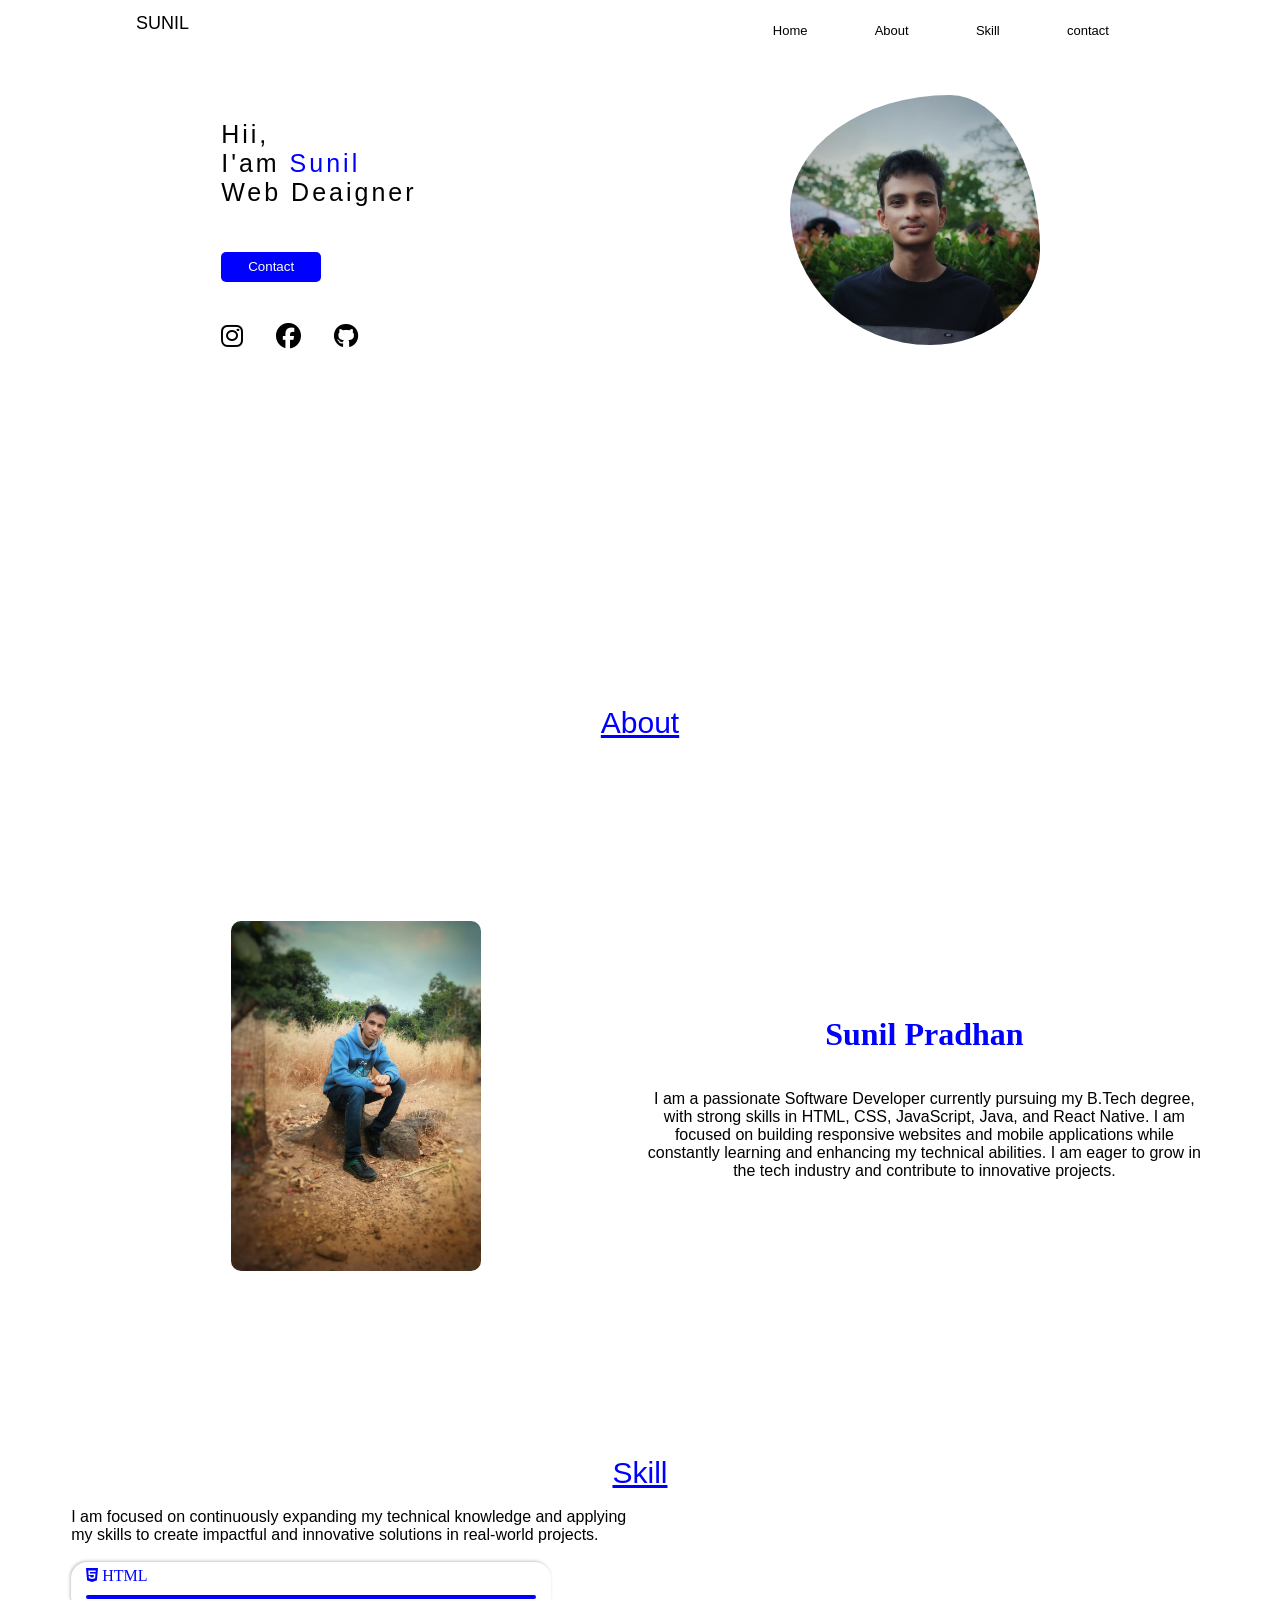
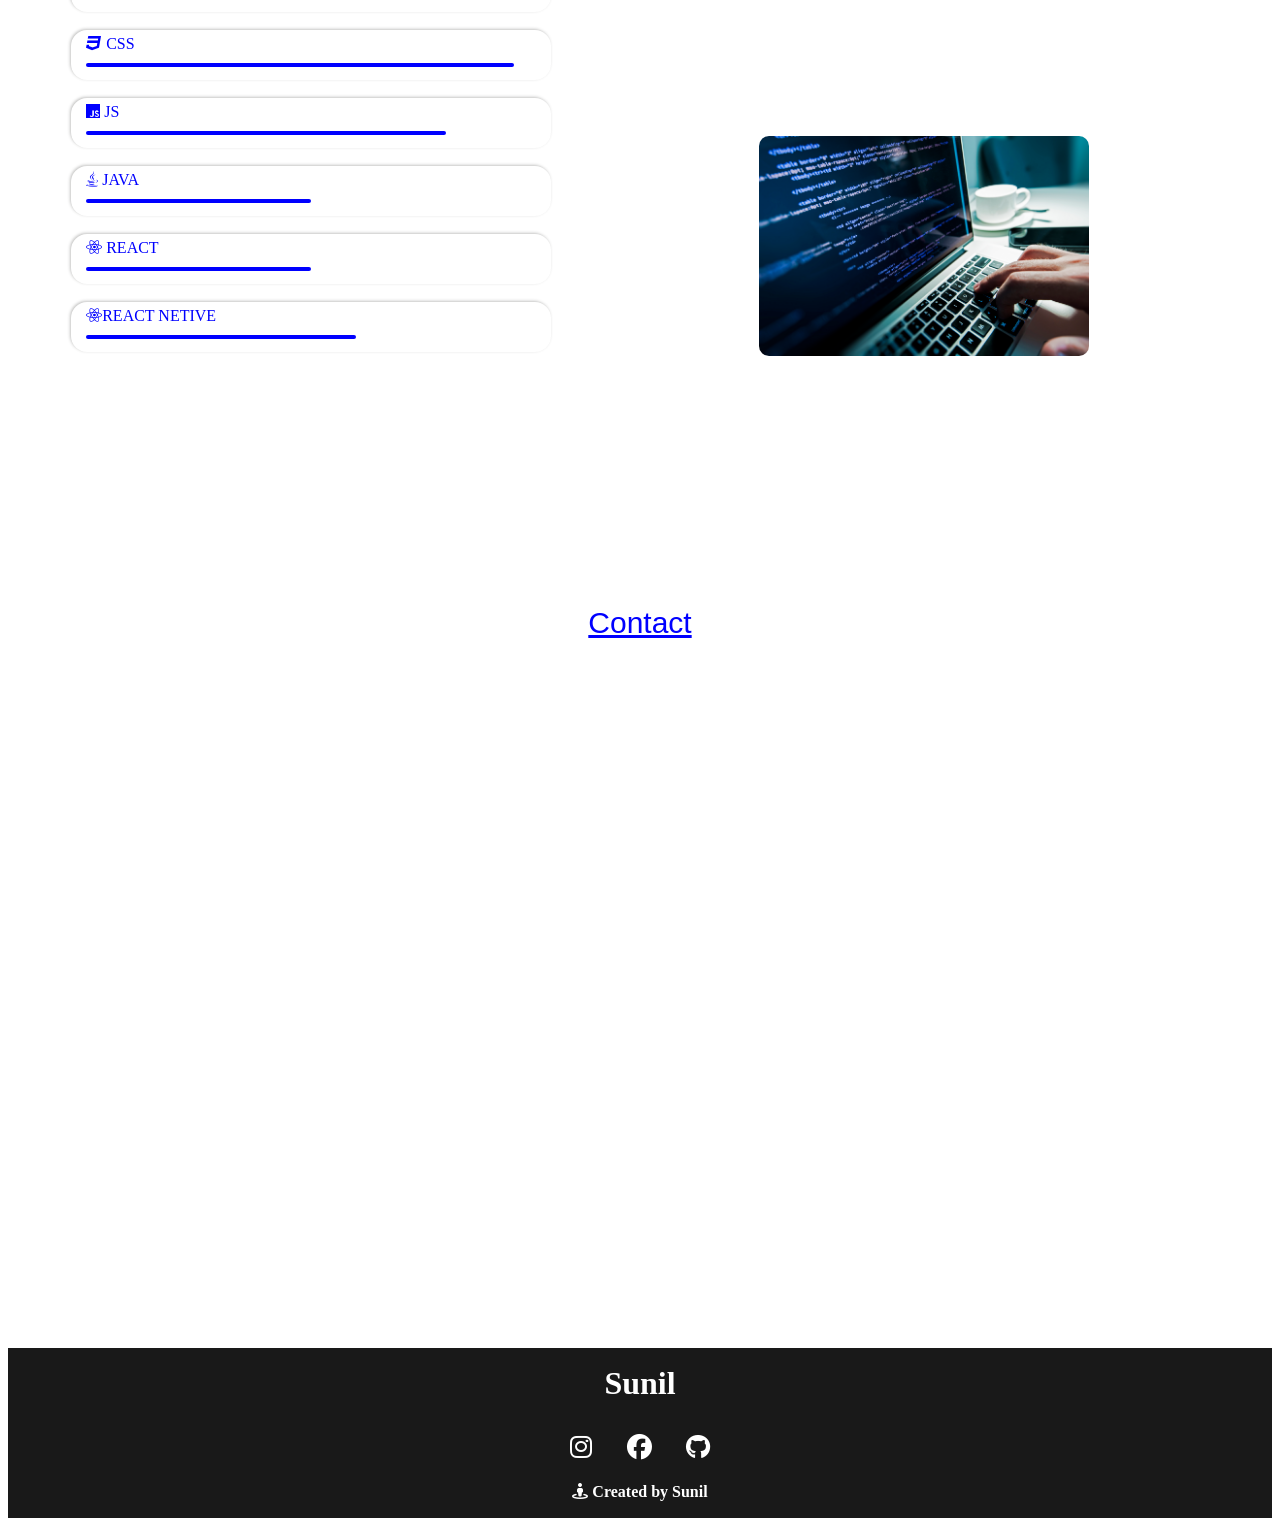
==== index.html @ a57cf6c5 "Add files via upload" ====
<!DOCTYPE html>
<html lang="en">
<head>
    <meta charset="UTF-8">
    <meta name="viewport" content="width=device-width, initial-scale=1.0">
    <title>Document</title>
    <link rel="stylesheet" href="Self.css">
    <link rel="stylesheet" href="https://cdnjs.cloudflare.com/ajax/libs/font-awesome/6.7.2/css/all.min.css" integrity="sha512-Evv84Mr4kqVGRNSgIGL/F/aIDqQb7xQ2vcrdIwxfjThSH8CSR7PBEakCr51Ck+w+/U6swU2Im1vVX0SVk9ABhg==" crossorigin="anonymous" referrerpolicy="no-referrer" />

</head>
<body>

    <header>

        <div class="name">SUNIL</div>

        <div class="item">
                <div class="page"><a href="#home">Home</a></div>
                <div class="page"><a href="#about">About </a></div>
                <div class="page"><a href="#skill">Skill </a></div>
           <div class="page"> <a href="#contact">contact </a></div>
        </div>

    </header>
    <div id="home" class="container">
        <div class="about"><p>Hii,<br>
            I'am <span style="color: blue;">Sunil</span><br>
            Web Deaigner</p>
            <a href="#contact"><button class=" btn">Contact</button></a>
            <div class="link">
               <a href="https://www.instagram.com/attitude._boy_sunil/"><i class="fa-brands fa-instagram"></i></a>
                <a href="https://www.facebook.com/share/1BesrRorLD/"><i class="fa-brands fa-facebook"></i></a>
                <a href="https://github.com/Sunil-Pradhan04"><i class="fa-brands fa-github"></i></a>


            </div>
        </div>
        <div class="about">
            <div class="photo">
            </div>
        </div>
    </div>
    <div id="about" class="head" >About</div>
    <div  class="container" style="justify-content: space-evenly;">
        <div class="about_photo">
            <div class="photo1"></div>
        </div>
        <div class="about_detels">
            <p>
                <h1 style="color: blue;">Sunil Pradhan</h1>
               <p style="font-family: 'Gill Sans', 'Gill Sans MT', Calibri, 'Trebuchet MS', sans-serif;">I am a passionate Software Developer currently pursuing my B.Tech degree, with strong skills in HTML, CSS, JavaScript, Java, and React Native. I am focused on building responsive websites and mobile applications while constantly learning and enhancing my technical abilities. I am eager to grow in the tech industry and contribute to innovative projects.
                </p>
            </p>
        </div>
    </div>
    <div class="head">Skill</div>
    <div id="skill" class="container">
        <div class="skill_detels">
            <div style="font-family: 'Franklin Gothic Medium', 'Arial Narrow', Arial, sans-serif;">I am focused on continuously expanding my technical knowledge and applying my skills to create impactful and innovative solutions in real-world projects.
            </div>
            <div class="item1">
                <div class="name1"><i class="fa-brands fa-html5"></i>  HTML</div>
                <div class="lebel"></div>
            </div>
            <div class="item1">
                <div class="name1"><i class="fa-brands fa-css3"></i> CSS</div>
                <div class="lebel" style="width: 95%;"></div>

            </div>
            <div class="item1">
                <div class="name1"><i class="fa-brands fa-js"></i> JS</div>
                <div class="lebel" style="width: 80%;"></div>

            </div>
            <div class="item1">
                <div class="name1"><i class="fa-brands fa-java"></i> JAVA</div>
                <div class="lebel" style="width: 50%;"></div>

            </div>
            <div class="item1">
                <div class="name1"><i class="fa-brands fa-react"></i> REACT</div>
                <div class="lebel" style="width: 50%;"></div>

            </div>
            <div class="item1">
                <div class="name1"><i class="fa-brands fa-react"></i>REACT NETIVE</div>
                <div class="lebel" style="width: 60%;"></div>

            </div>

        </div>
        <div class="skill_photo">
            <div class="photo3"></div>
        </div>

    </div>
    <div class="head">Contact</div>
    <div id = "contact" class="container"></div>
    <footer>
        <h1 style="color: white;">Sunil</h1>
        <div class="link" style="color: white; font-size: 25px; margin-top: 10px;">
            <a href="https://www.instagram.com/attitude._boy_sunil/"><i style="color: white;" class="fa-brands fa-instagram"></i></a>
             <a href="https://www.facebook.com/share/1BesrRorLD/"><i style="color: white;" class="fa-brands fa-facebook"></i></a>
             <a href="https://github.com/Sunil-Pradhan04"><i style="color: white;"  class="fa-brands fa-github"></i></a>

         </div>
         <h4 style="color: white;"><i class="fa-solid fa-street-view"></i> Created by Sunil</h4>
    </footer>


    <src src="Self.js"></src>
</body>
</html>
---- Self.css ----
html{
    scroll-behavior: smooth;
}
header{
    height: 50px;
    width: 100%;
    /* background-color: red; */
    display: flex;
    flex-direction: row;
    pointer-events: auto;
    /* position: relative; */
    position:fixed;
    background-color: white;
    margin: 0px;
}
a{
    z-index: 1;
    color: black;
    text-decoration: none;
}
.name{
    height: 40px;
    width: auto;
    text-align: center;
    border-top:5px;
    margin-top: 5px;
    font-family: Impact, Haettenschweiler, 'Arial Narrow Bold', sans-serif;
    font-size: 18px;
    margin-left: 10%;
}
.item{
    display: flex;
    margin-left: auto;
    margin-right: 35%;
    margin-top: 10px;
    pointer-events: auto;

}
.page{
    height: 40px;
    width: auto;
    text-align: center;
    border-top:5px;
    margin-top: 5px;
    font-family: Impact, Haettenschweiler, 'Arial Narrow Bold', sans-serif;
    font-size: 13px;
    margin-left: 50%;
    pointer-events: auto;
    z-index: 2;
    color: black;
}
.container{
    display: flex;
    flex-direction: row;
    align-items: center;
    justify-content: center;
    height: 75vh;
    width: 90%;
    margin-left: 5%;
    /* background-color: #e1b0b0; */
    margin-bottom: 15px;
    justify-content: space-between;
}
.about{
    height: 100vh;
    width: 70vh;
    /* background-color: red; */
    /* text-align: center; */
    /* padding: 20px; */
    /* align-items: center; */
    /* justify-content: center; */
    display: flex;
    flex-direction: column;
    font-family: Impact, Haettenschweiler, 'Arial Narrow Bold', sans-serif;
    font-size: 25px;
    padding-left: 150px;
    padding-top: 35%;
    letter-spacing: 3px;
    animation: fadeIn 1s ease-in-out;
}
.btn{
    width: 100px;
    margin-top: 20px;
    height: 30px;
    border: none;
    background-color: blue;
    color: white;
    font-family: bold,Arial, Helvetica, sans-serif,bold;
    border-radius: 5px;
}
.photo{
    background-image: url(1000049722.jpg);
    height: 250px;
    width: 250px;
    border-radius: 64% 36% 44% 56% / 46% 62% 38% 54%; 

    
    background-color: blue;
    background-size: cover;

}
.head{
    height : 50px;
    width: 100%;
    /* background-color: #e1b0b0; */
    margin-bottom: 10px;
    display: flex;
    flex-direction: row;
    justify-content: center;
    text-align: center;
    align-items: center;
    text-decoration: underline;
    font-family: Impact, Haettenschweiler, 'Arial Narrow Bold', sans-serif;
    color: blue;
    font-size: 30px;

}
.link{
    height: 30px;
    width: 140px;
    margin-top: 40px;
    display: flex;
    justify-content: space-between;
}
.page:active{
color: blue;
}
.page:hover{
    color: blue;
}
.about_photo{
    height:100%;
    width: 70vh;
    /* background-color: red; */
    animation: fadeIn 1s ease-in-out;
    display: flex;
    justify-content: center;
    align-items: center;



}
.about_detels{
    height:100%;
    width: 70vh;
    /* background-color: red; */
    animation: fadeIn 1s ease-in-out;
    display: flex;
    flex-direction: column;
    justify-content: center;
    text-align: center;

}
.photo1{
    height:350px ;
    width: 250px;
    background-color: red;
    background-image: url(sunil.jpg);
    background-size: cover;
    border-radius: 10px;
}
.skill_photo{
    height:100%;
    width: 70vh;
    /* background-color: red; */
    display: flex;
    flex-direction: column;
    justify-content: center;
    align-items: center;
}
.skill_detels{
    height:100%;
    width: 70vh;
    /* background-color: red; */
    display: flex;
    /* justify-content: center;
     */
     /* align-items: center; */

     flex-direction: column;

}
.photo3{
    height:220px ;
    width:330px;
    /* background-color: blue; */
    background-image: url(computer.jpg);
    background-size: cover;
    border-radius: 10px;
}
.item1{
    height: 45px;
    width: 450px;
    /* background-color: rgba(214, 206, 206, 0.8); */
    margin-top: 18px;
    border-radius:16px;
    padding-left: 15px;
    padding-top: 5px;
    display: flex;
    flex-direction: column;
    padding-right: 15px;
    box-shadow: -1px -1px 3px rgba(66, 66, 65, 0.314);
    /* box-shadow: -1px /-1px 3px rgba(209, 204, 204, 0.1); */
}
.lebel{
    width: 100%;
    height: 4px;
    background-color: blue;
    border-radius: 15px;
    margin-top: 10px;
}
.name1{
    color: blue;
    font-family: Georgia, 'Times New Roman', Times, serif;
}
footer{
    height: 170px;
    width: 100%;
    background-color: rgba(0,0,0,0.9);
    display: flex;
    flex-direction: column;
    justify-items: center;
    justify-content: center;
    align-items: center;
}
@keyframes fadeIn {
    from {transform: translate(0);
        opacity: 0; }
    to {transform: translate(1); 
        opacity: 1; }
}
@media screen and (max-width:940px){
    .container{
        flex-direction: column;
        height: auto;
    }
    .about{
        padding-left: 0px;
    padding-top: 0px;
    position: relative;
    justify-content: center;
    align-items: center;
    height: auto;
    margin-top: 10px;
    }
    .about_detels{
        width: 100%;
    }
    .skill_detels{
        width: 100%;
    }
    .item1{
        width: 100%;
    }.item{
        display: NONE;
    }
}
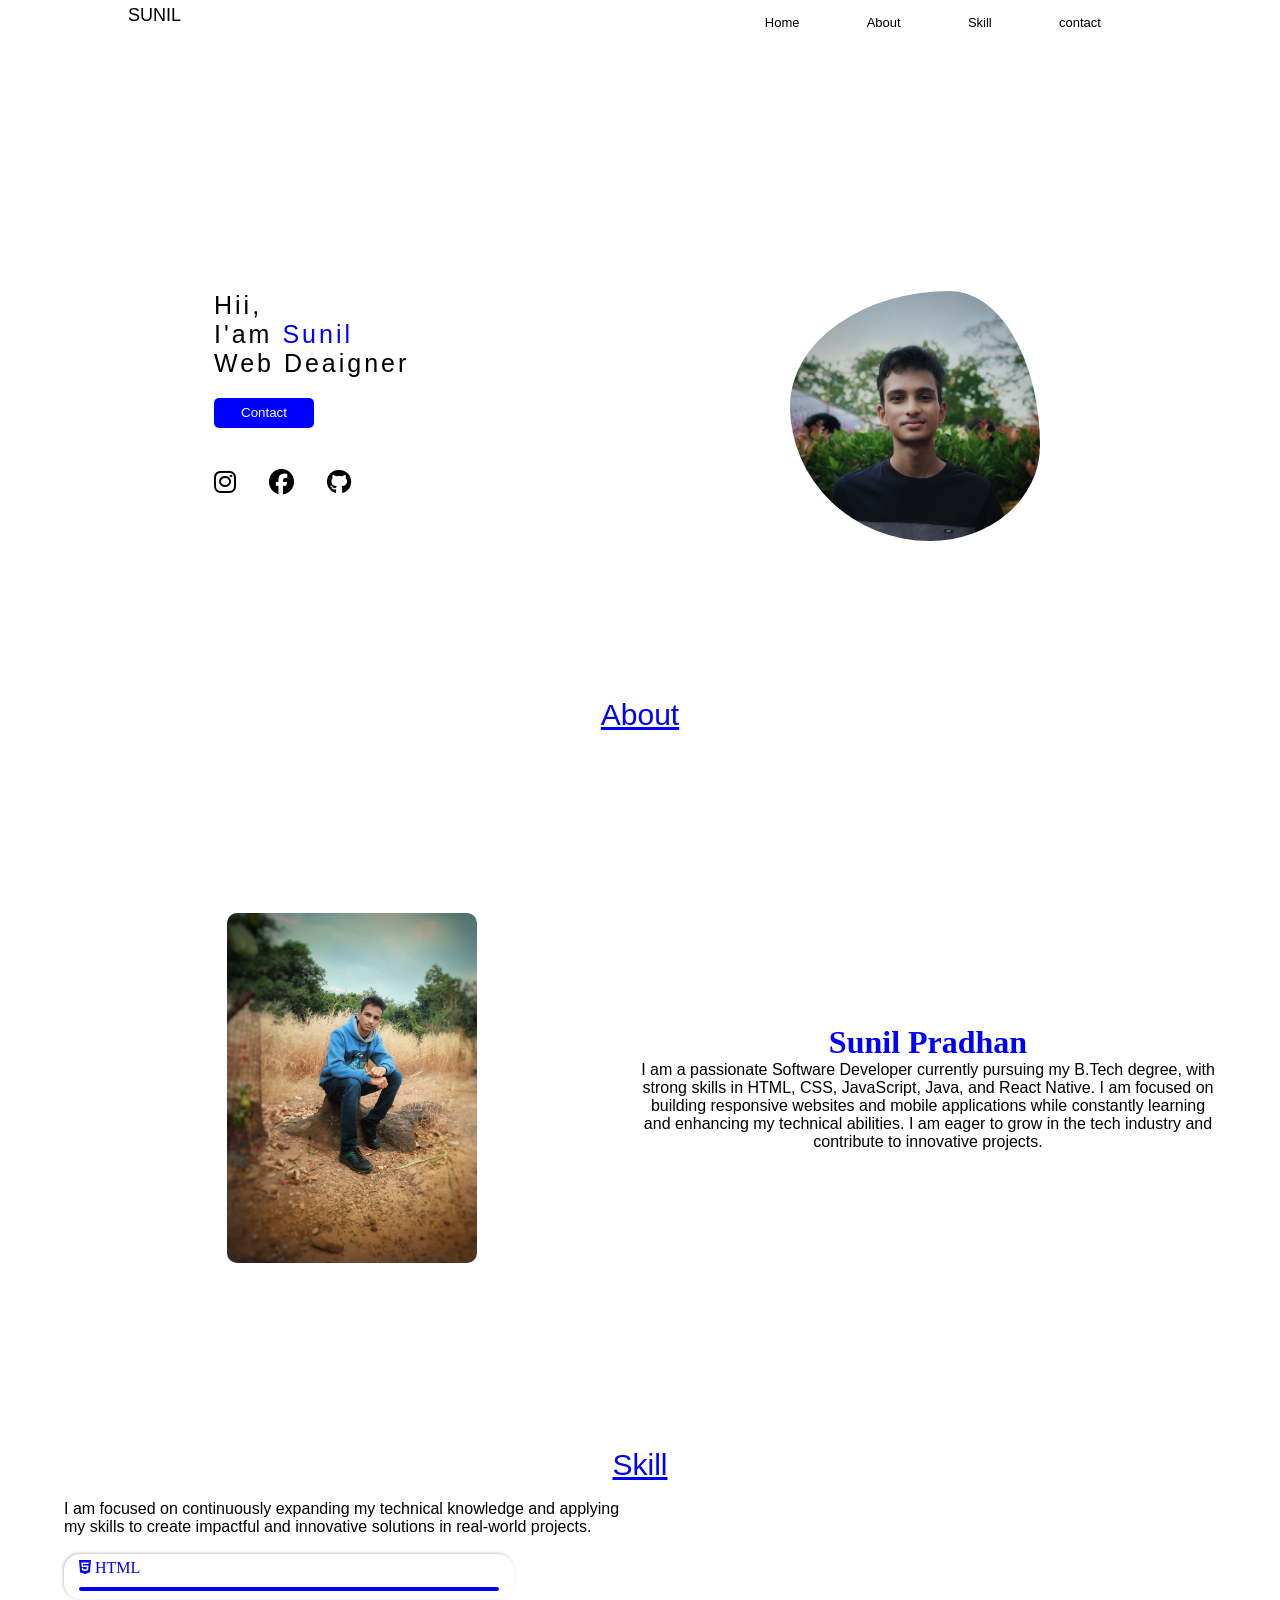
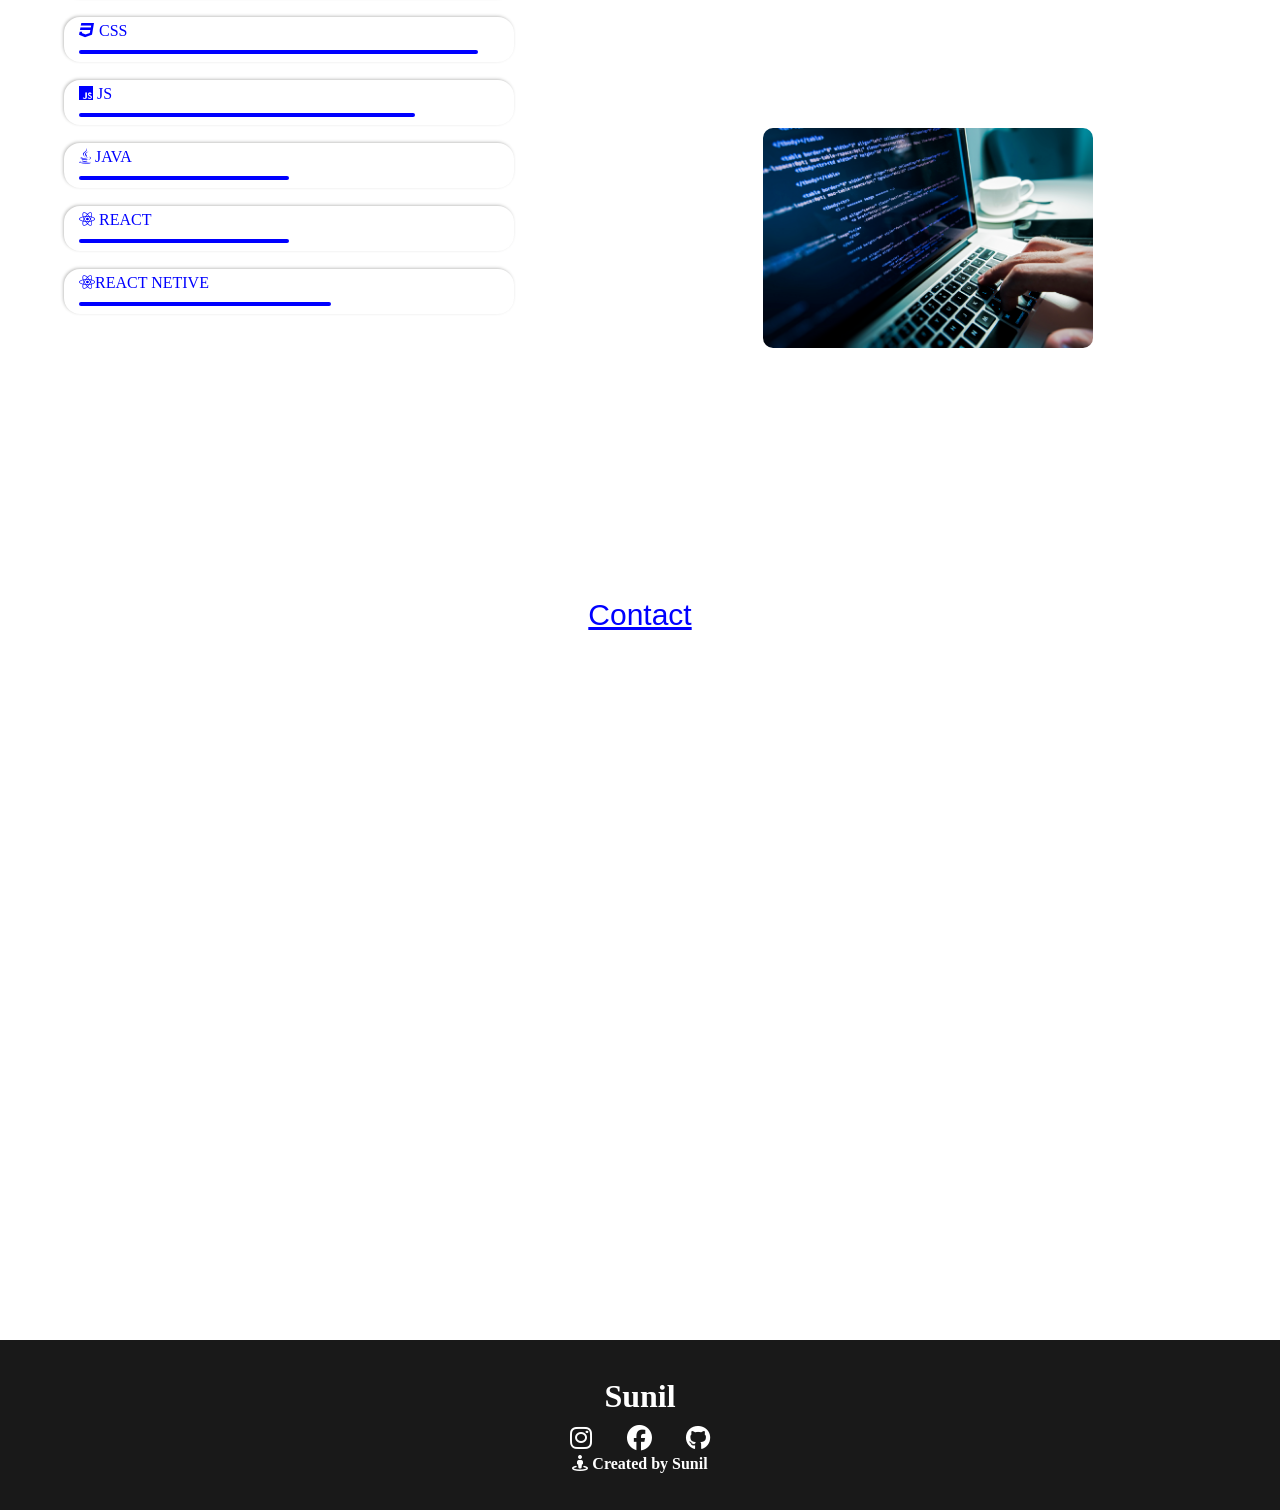
==== commit 81716238: "Update index.html" ====
--- a/index.html
+++ b/index.html
@@ -22,6 +22,7 @@
         </div>
 
     </header>
+    <div class="whole">
     <div id="home" class="container">
         <div class="about"><p>Hii,<br>
             I'am <span style="color: blue;">Sunil</span><br>
@@ -96,6 +97,7 @@
     </div>
     <div class="head">Contact</div>
     <div id = "contact" class="container"></div>
+    </div>
     <footer>
         <h1 style="color: white;">Sunil</h1>
         <div class="link" style="color: white; font-size: 25px; margin-top: 10px;">
@@ -110,4 +112,4 @@
 
     <src src="Self.js"></src>
 </body>
-</html>+</html>
--- a/Self.css
+++ b/Self.css
@@ -1,5 +1,21 @@
+*{
+    /* outline: 1px solid black; */
+    margin: 0;
+    padding: 0;
+    box-sizing: border-box;
+    
+}
+body{
+    overflow-x: hidden;
+    max-width: 100%;
+}
 html{
     scroll-behavior: smooth;
+    /* display: flex;
+    flex-direction: column;
+    justify-content: center;
+    align-items: center; */
+    max-width: 100%;
 }
 header{
     height: 50px;
@@ -18,6 +34,13 @@
     color: black;
     text-decoration: none;
 }
+.whole{
+    width: 100%;
+    display: flex;
+    flex-direction: column;
+    justify-content: center;
+    align-items: center;
+}
 .name{
     height: 40px;
     width: auto;
@@ -56,7 +79,7 @@
     justify-content: center;
     height: 75vh;
     width: 90%;
-    margin-left: 5%;
+    /* margin-left: 5%; */
     /* background-color: #e1b0b0; */
     margin-bottom: 15px;
     justify-content: space-between;
@@ -242,16 +265,25 @@
     align-items: center;
     height: auto;
     margin-top: 10px;
+    width: 100%;
     }
     .about_detels{
         width: 100%;
     }
     .skill_detels{
-        width: 100%;
+        width: 90%;
+    }
+    .skill_photo{
+        width: 100%;
+        margin-top: 20px;
     }
     .item1{
         width: 100%;
     }.item{
         display: NONE;
     }
+    .container{
+        justify-content: center;
+        width: 100%;
+    }
 }
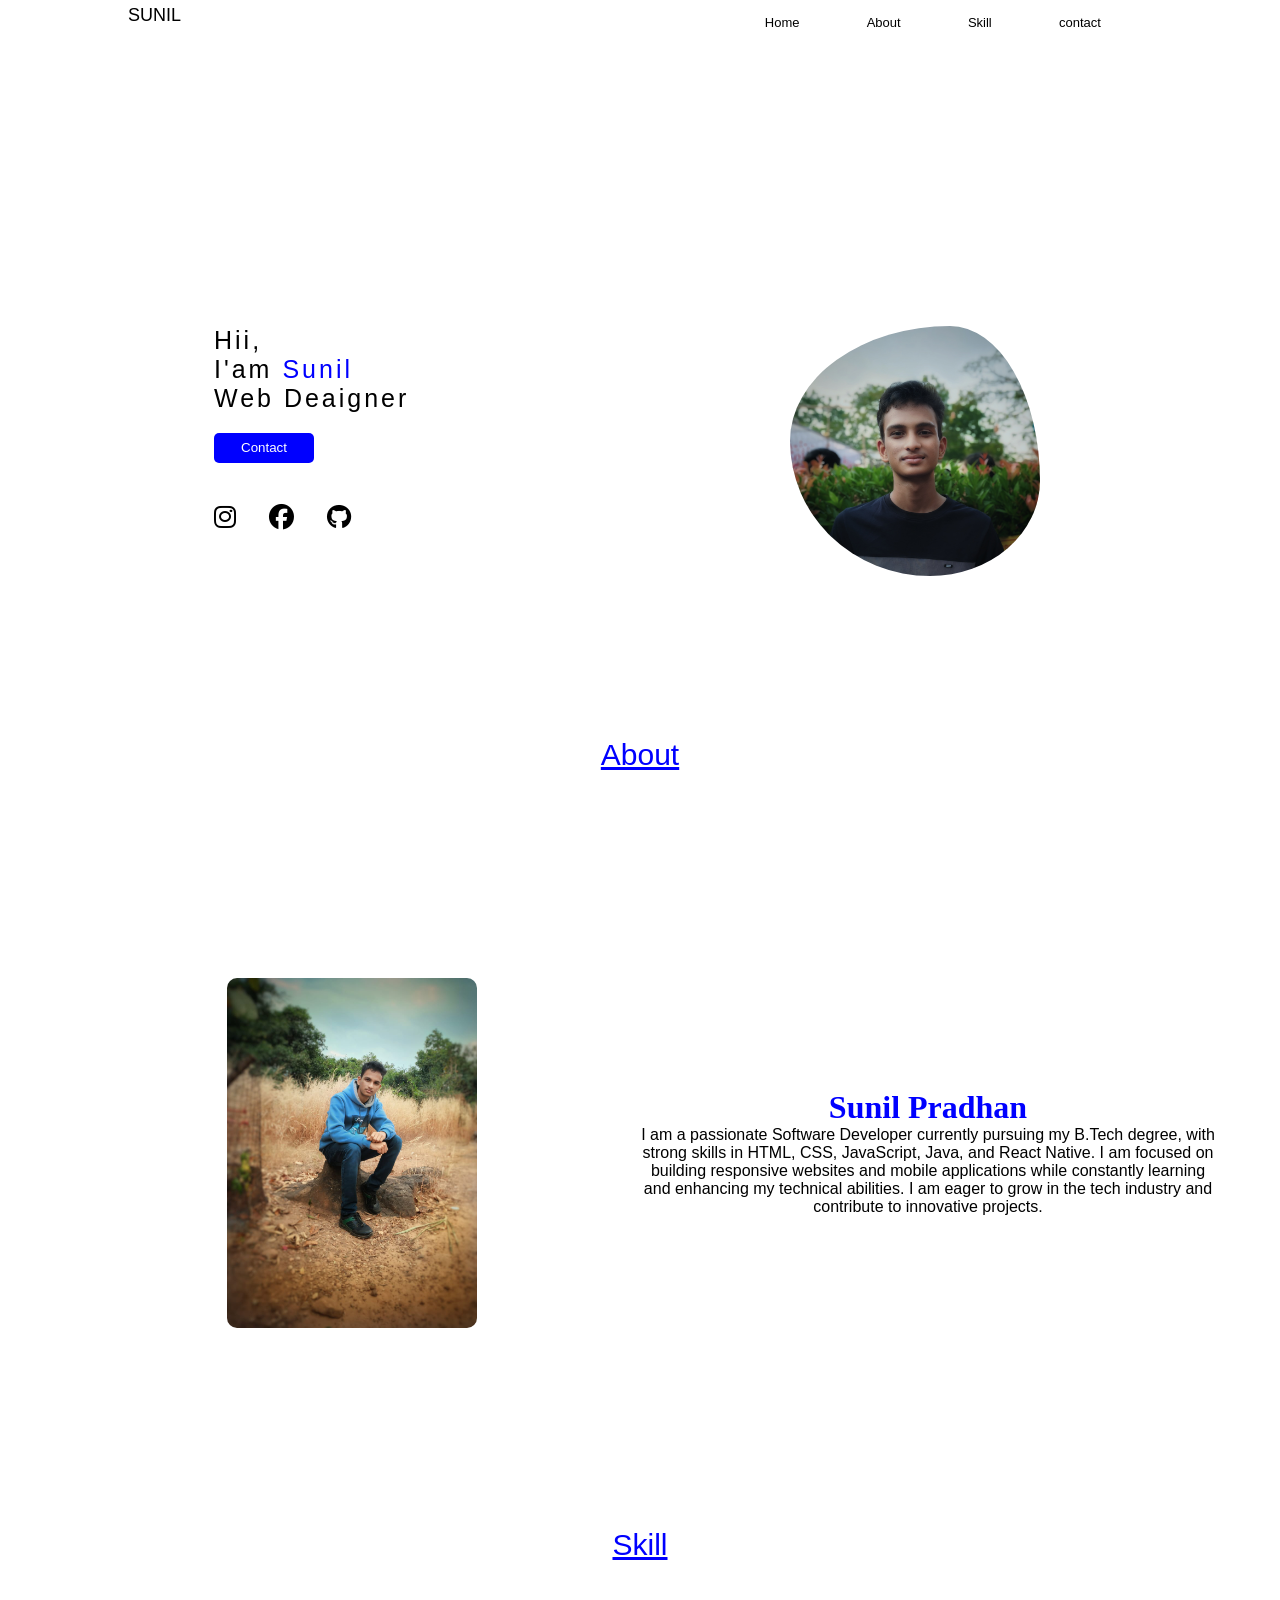
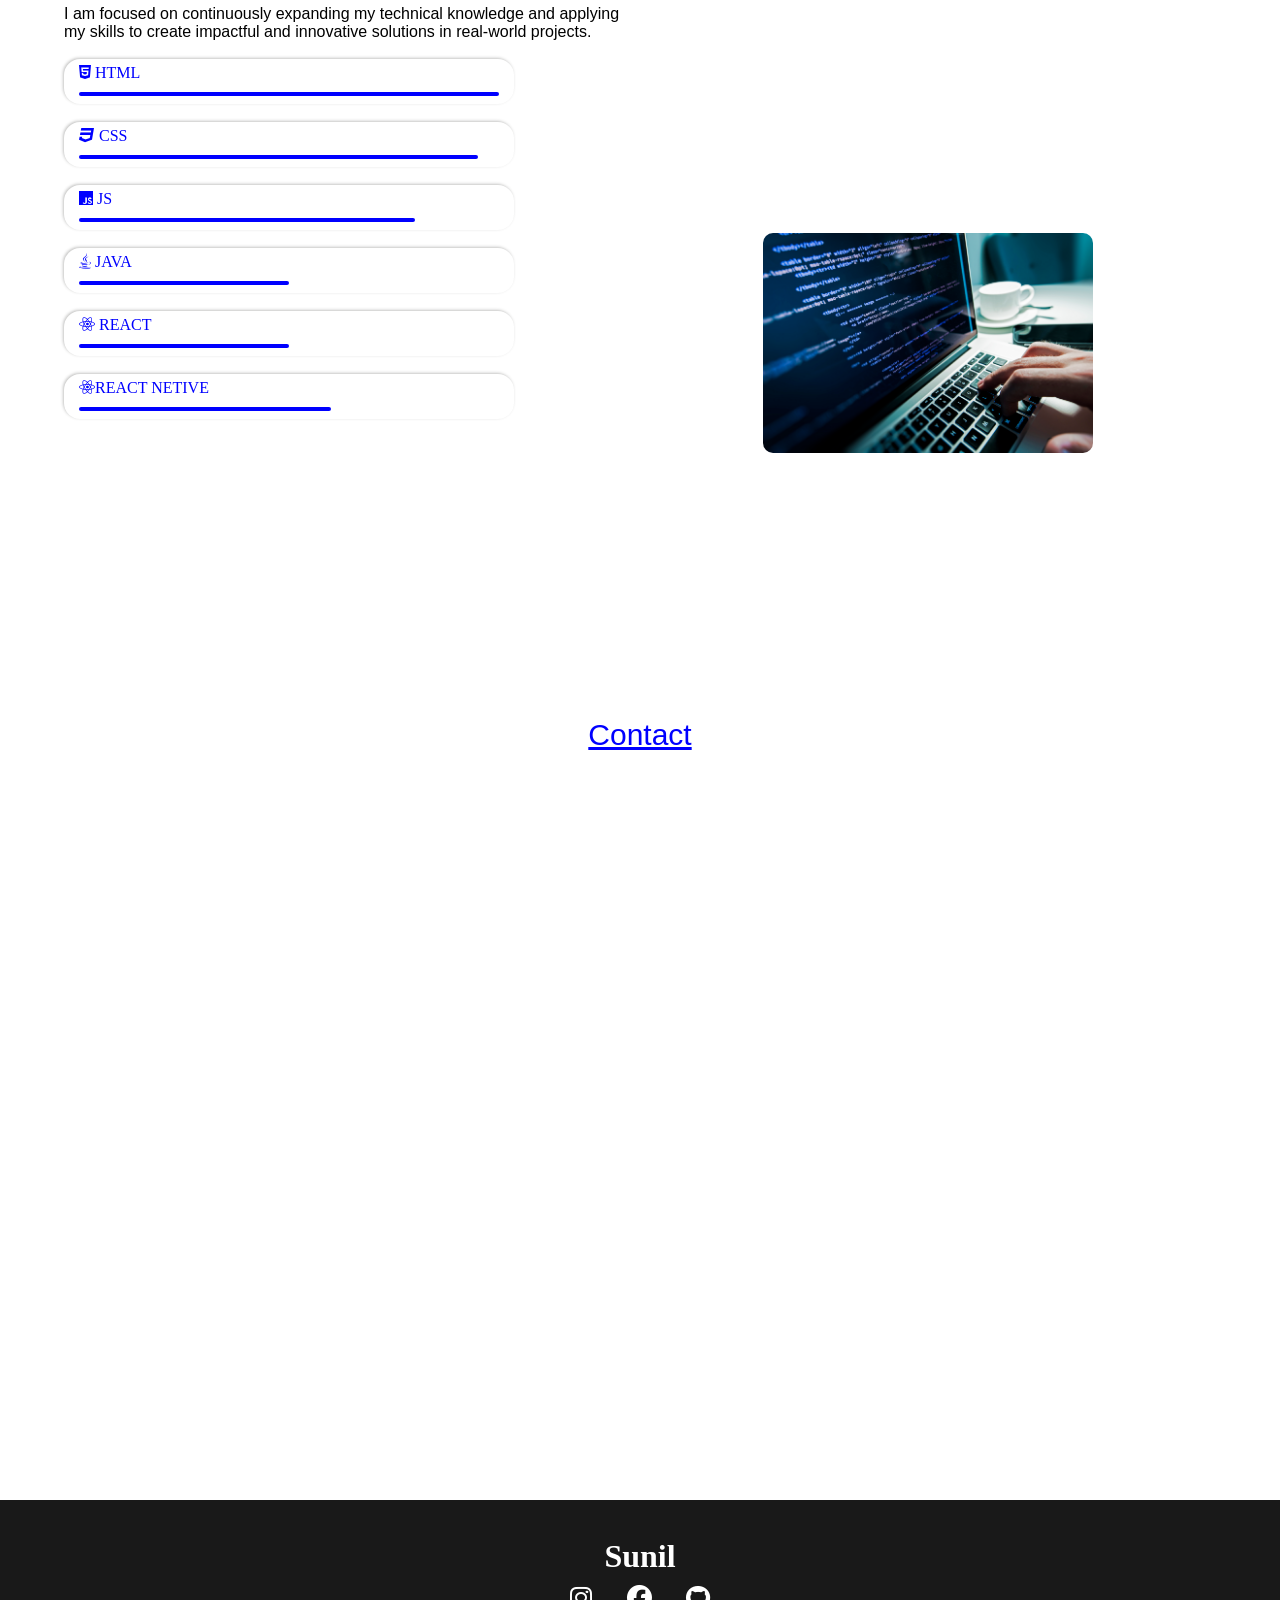
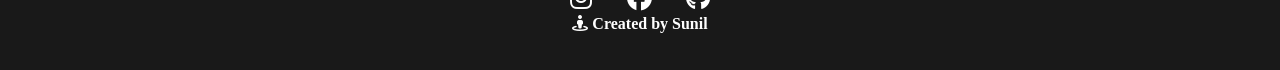
==== commit 64b0bb7a: "Add files via upload" ====
--- a/index.html
+++ b/index.html
@@ -23,7 +23,7 @@
 
     </header>
     <div class="whole">
-    <div id="home" class="container">
+            <div id="home" class="container">
         <div class="about"><p>Hii,<br>
             I'am <span style="color: blue;">Sunil</span><br>
             Web Deaigner</p>
@@ -112,4 +112,4 @@
 
     <src src="Self.js"></src>
 </body>
-</html>
+</html>
--- a/Self.css
+++ b/Self.css
@@ -83,6 +83,9 @@
     /* background-color: #e1b0b0; */
     margin-bottom: 15px;
     justify-content: space-between;
+    position: relative;
+    margin-top: 25px;
+    margin-bottom: 30px;
 }
 .about{
     height: 100vh;
@@ -100,6 +103,8 @@
     padding-top: 35%;
     letter-spacing: 3px;
     animation: fadeIn 1s ease-in-out;
+    position: relative;
+    margin-top: 20PX;
 }
 .btn{
     width: 100px;
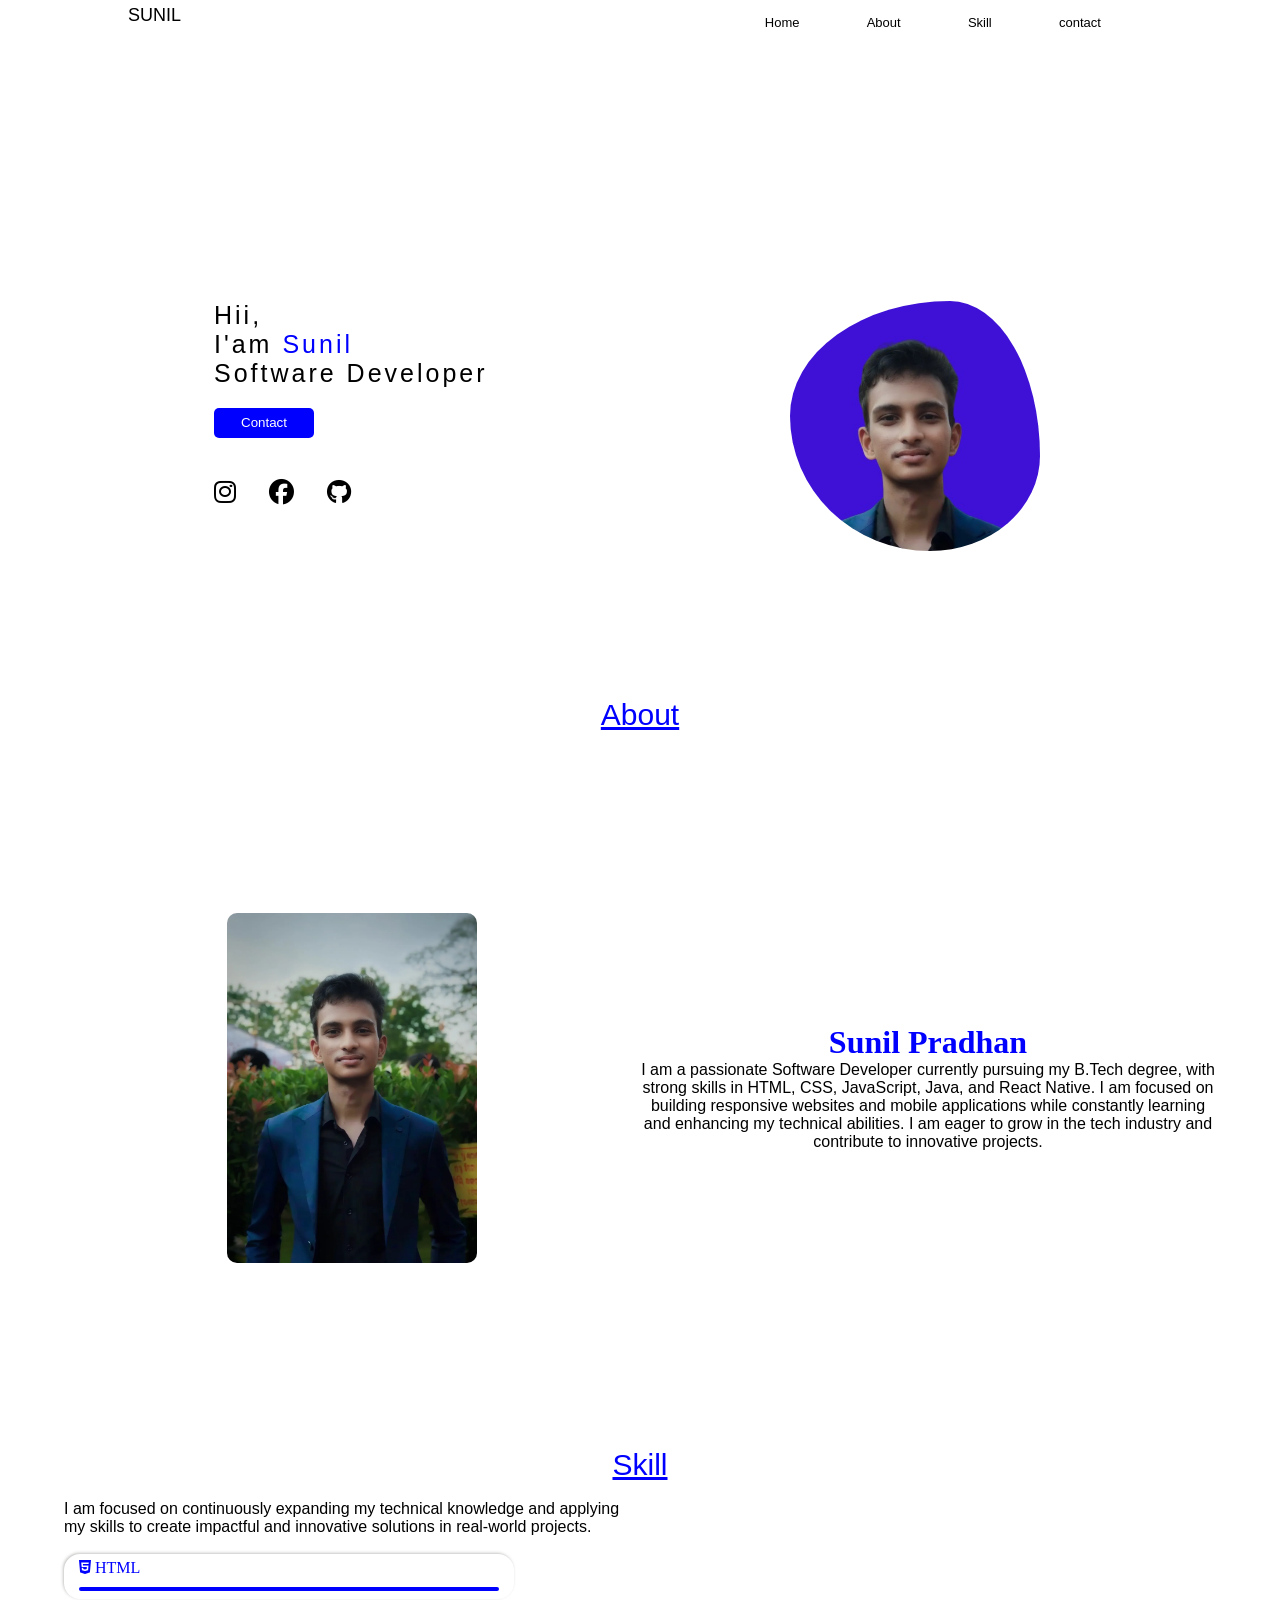
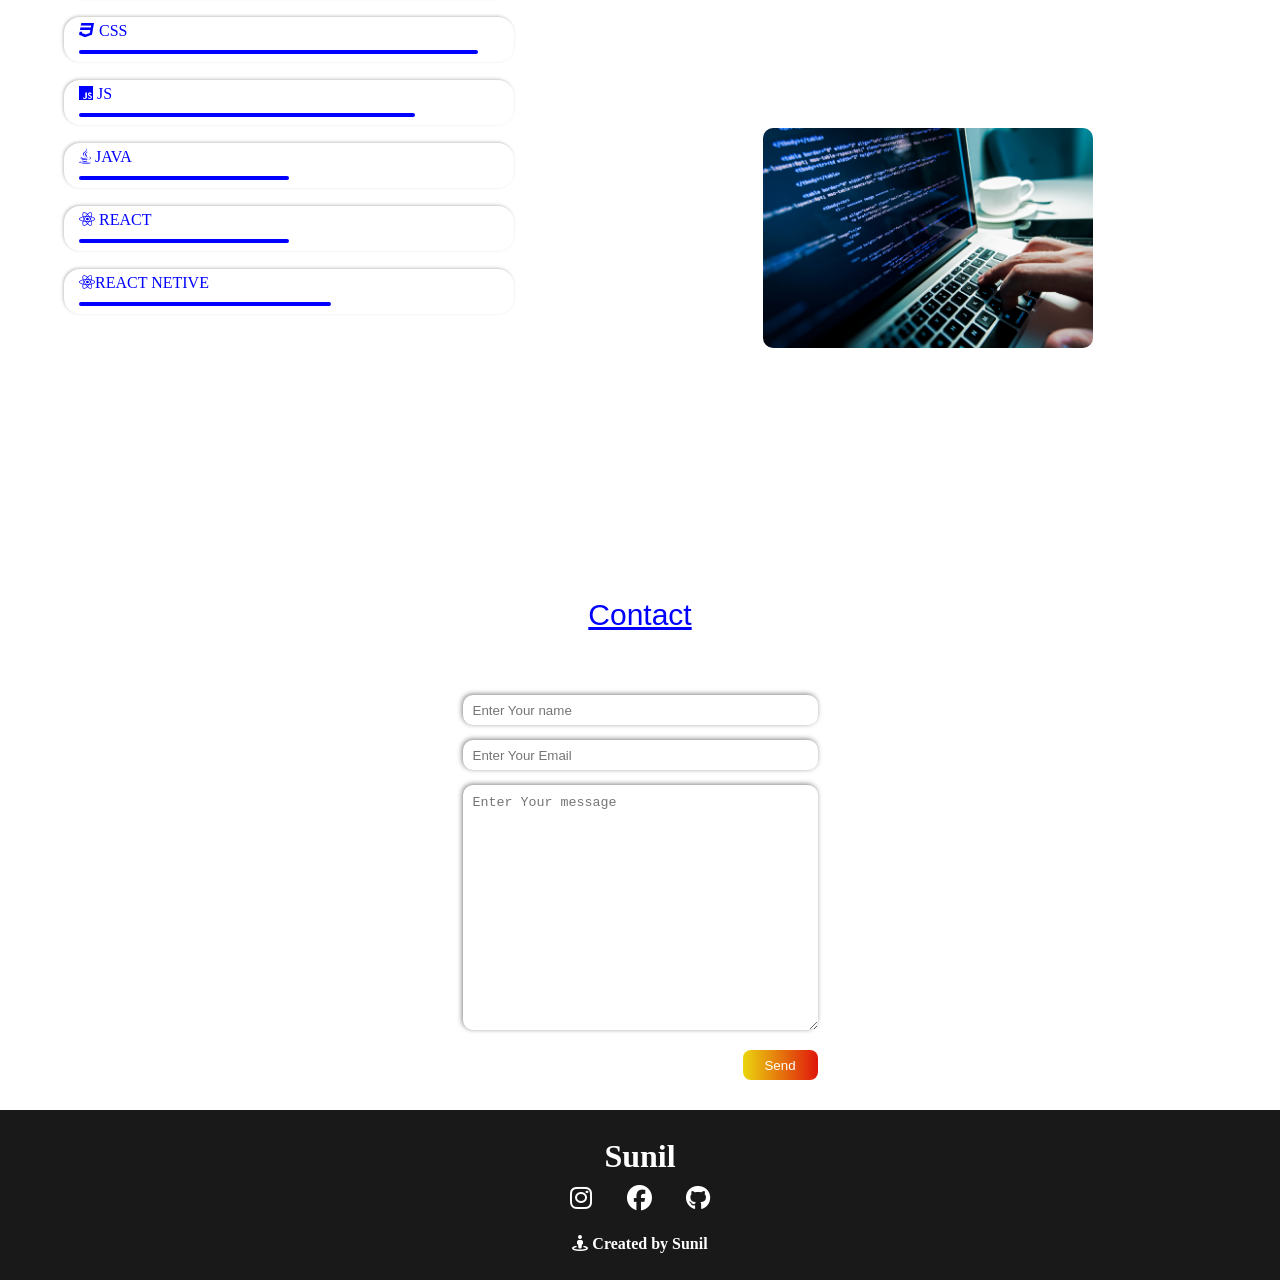
==== commit 57e68466: "Add files via upload" ====
--- a/index.html
+++ b/index.html
@@ -26,10 +26,10 @@
             <div id="home" class="container">
         <div class="about"><p>Hii,<br>
             I'am <span style="color: blue;">Sunil</span><br>
-            Web Deaigner</p>
+            Software Developer</p>
             <a href="#contact"><button class=" btn">Contact</button></a>
             <div class="link">
-               <a href="https://www.instagram.com/attitude._boy_sunil/"><i class="fa-brands fa-instagram"></i></a>
+               <a href="https://www.instagram.com/attitude._boy_sunil/" style="z-index: 100;"><i class="fa-brands fa-instagram"></i></a>
                 <a href="https://www.facebook.com/share/1BesrRorLD/"><i class="fa-brands fa-facebook"></i></a>
                 <a href="https://github.com/Sunil-Pradhan04"><i class="fa-brands fa-github"></i></a>
 
@@ -96,17 +96,26 @@
 
     </div>
     <div class="head">Contact</div>
-    <div id = "contact" class="container"></div>
+    <div id = "contact" class="container1">
+        <form action="https://api.web3forms.com/submit" method="POST" class="contact">
+            <input type="hidden" name="access_key" value="98924596-6746-4039-9500-b5b93e54b4e0">
+            <input type="text" name="Name" placeholder="Enter Your name" class="contact_inputs" required>
+            <input type="email" name="email" placeholder="Enter Your Email" class="contact_inputs" required>
+            <textarea name="message" placeholder="Enter Your message" class="contact_inputs_m" rows="15" cols="40" required></textarea>
+            <button type="submit" class="button">Send</button>
+
+
+        </form>
+    </div>
     </div>
     <footer>
         <h1 style="color: white;">Sunil</h1>
         <div class="link" style="color: white; font-size: 25px; margin-top: 10px;">
-            <a href="https://www.instagram.com/attitude._boy_sunil/"><i style="color: white;" class="fa-brands fa-instagram"></i></a>
+            <a href="https://www.instagram.com/attitude._boy_sunil/" ><i style="color: white;" class="fa-brands fa-instagram"></i></a>
              <a href="https://www.facebook.com/share/1BesrRorLD/"><i style="color: white;" class="fa-brands fa-facebook"></i></a>
              <a href="https://github.com/Sunil-Pradhan04"><i style="color: white;"  class="fa-brands fa-github"></i></a>
-
          </div>
-         <h4 style="color: white;"><i class="fa-solid fa-street-view"></i> Created by Sunil</h4>
+         <h4 style="color: white; margin-top: 20px;"><i class="fa-solid fa-street-view"></i> Created by Sunil</h4>
     </footer>
 
 
--- a/Self.css
+++ b/Self.css
@@ -28,6 +28,7 @@
     position:fixed;
     background-color: white;
     margin: 0px;
+    z-index: -1;
 }
 a{
     z-index: 1;
@@ -69,7 +70,7 @@
     font-size: 13px;
     margin-left: 50%;
     pointer-events: auto;
-    z-index: 2;
+    /* z-index: 2; */
     color: black;
 }
 .container{
@@ -84,8 +85,48 @@
     margin-bottom: 15px;
     justify-content: space-between;
     position: relative;
-    margin-top: 25px;
+    
+}
+.container1{
+    height: auto;
+    width: 100%;
+    display: flex;
+    flex-direction:column;
+    justify-content: center;
+    align-items: center;
+    margin-top: 30px;
+    flex-wrap: wrap;
     margin-bottom: 30px;
+    /* height: 1000px; */
+}
+form{
+    display: flex;
+    flex-direction: column;
+}
+.button{
+    height: 30px;
+    width: 75px;
+    align-self: flex-end;
+    margin-top: 20px;
+    border-radius: 8px;
+    border: none;
+    background: linear-gradient(to left,rgb(223, 22, 12),rgb(235, 213, 13));
+    color: white;
+}
+.contact_inputs{
+    height: 30px;
+    border-radius: 10px;
+    padding: 10px;
+    border: none;
+    box-shadow: -1px -1px 5px rgba(31, 32, 31, 0.552);
+    margin-top: 15px;
+}
+.contact_inputs_m{
+    border-radius: 10px;
+    padding: 10px;
+    border: none;
+    box-shadow: -1px -1px 5px rgba(31, 32, 31, 0.552);
+    margin-top: 15px;
 }
 .about{
     height: 100vh;
@@ -117,7 +158,7 @@
     border-radius: 5px;
 }
 .photo{
-    background-image: url(1000049722.jpg);
+    background-image: url(1000054161-removebg-preview.jpg);
     height: 250px;
     width: 250px;
     border-radius: 64% 36% 44% 56% / 46% 62% 38% 54%; 
@@ -183,9 +224,11 @@
     height:350px ;
     width: 250px;
     background-color: red;
-    background-image: url(sunil.jpg);
+    background-image: url(IMG_20250428_091204.png);
     background-size: cover;
     border-radius: 10px;
+    background-position: center;
+    object-fit: cover;
 }
 .skill_photo{
     height:100%;
@@ -290,5 +333,10 @@
     .container{
         justify-content: center;
         width: 100%;
+        margin-top: 25px;
+    margin-bottom: 30px;
+    }
+    .name{
+        margin-left: 4%;
     }
 }
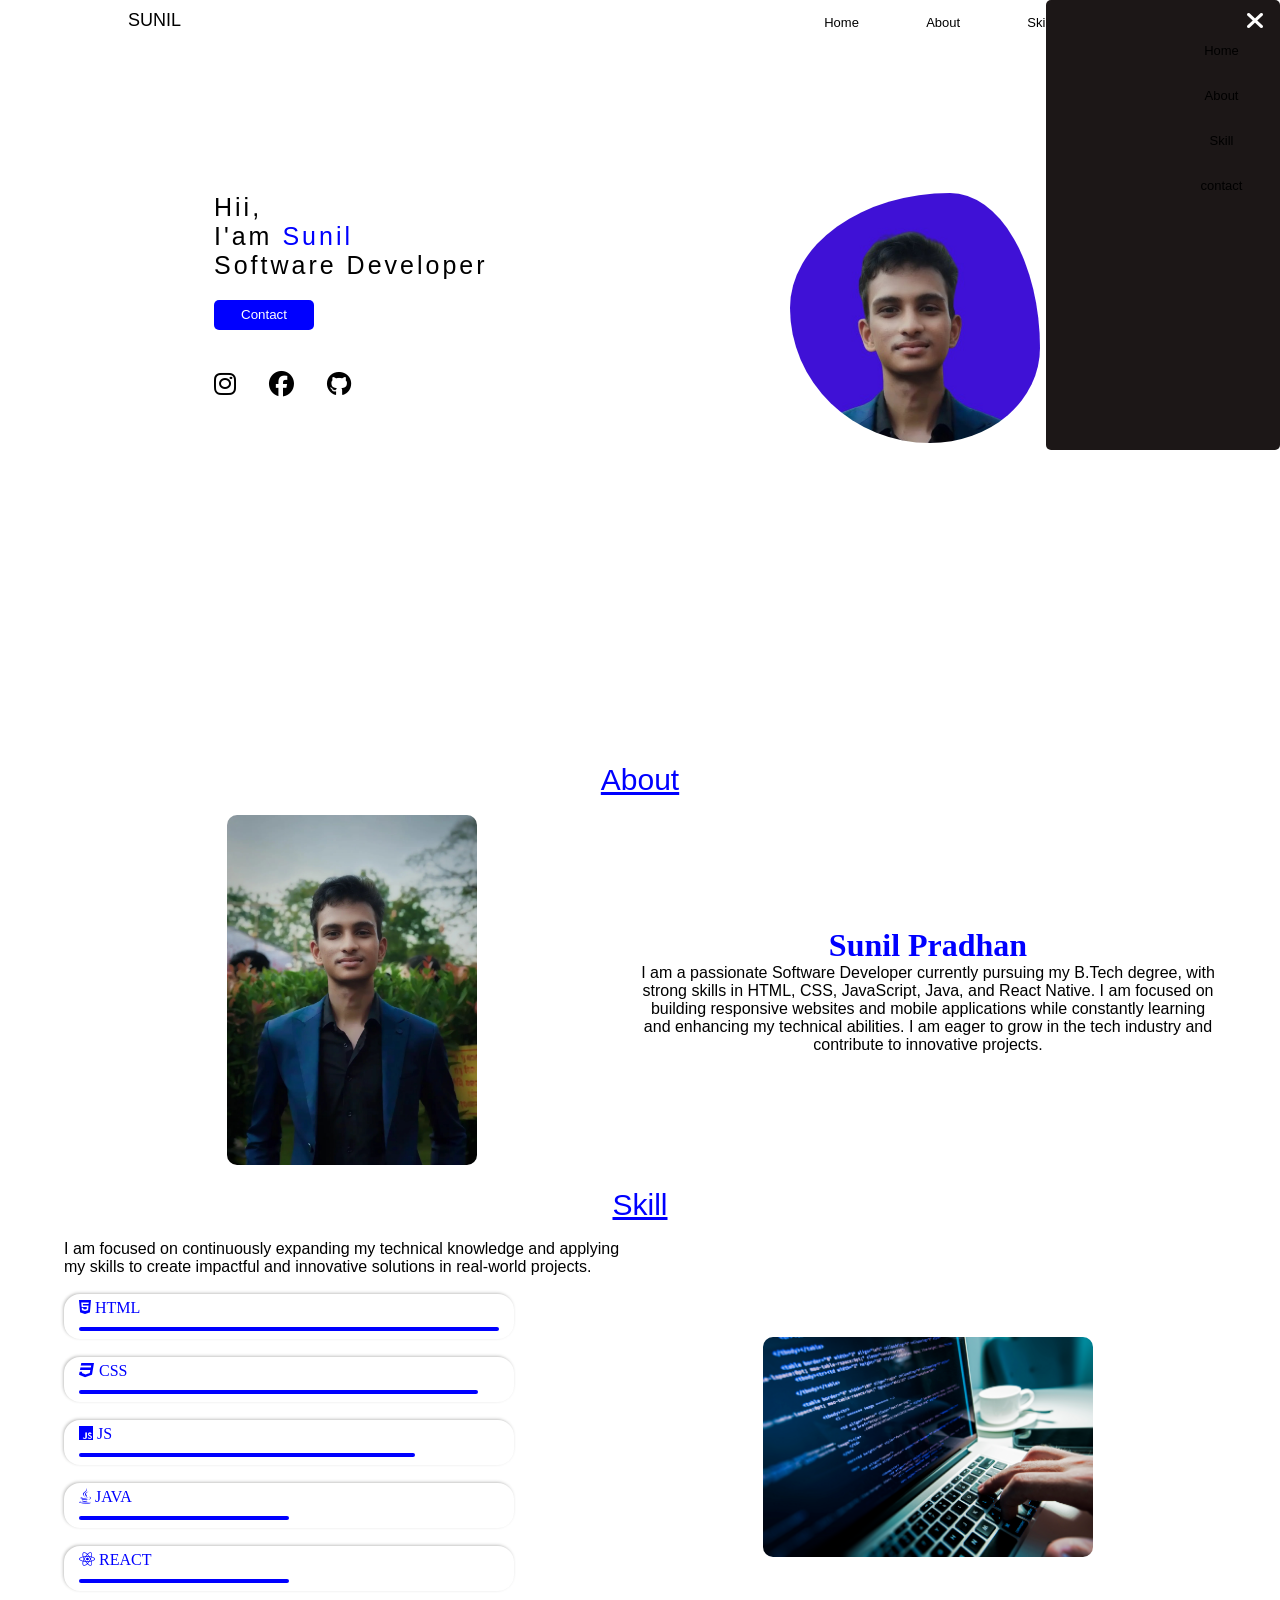
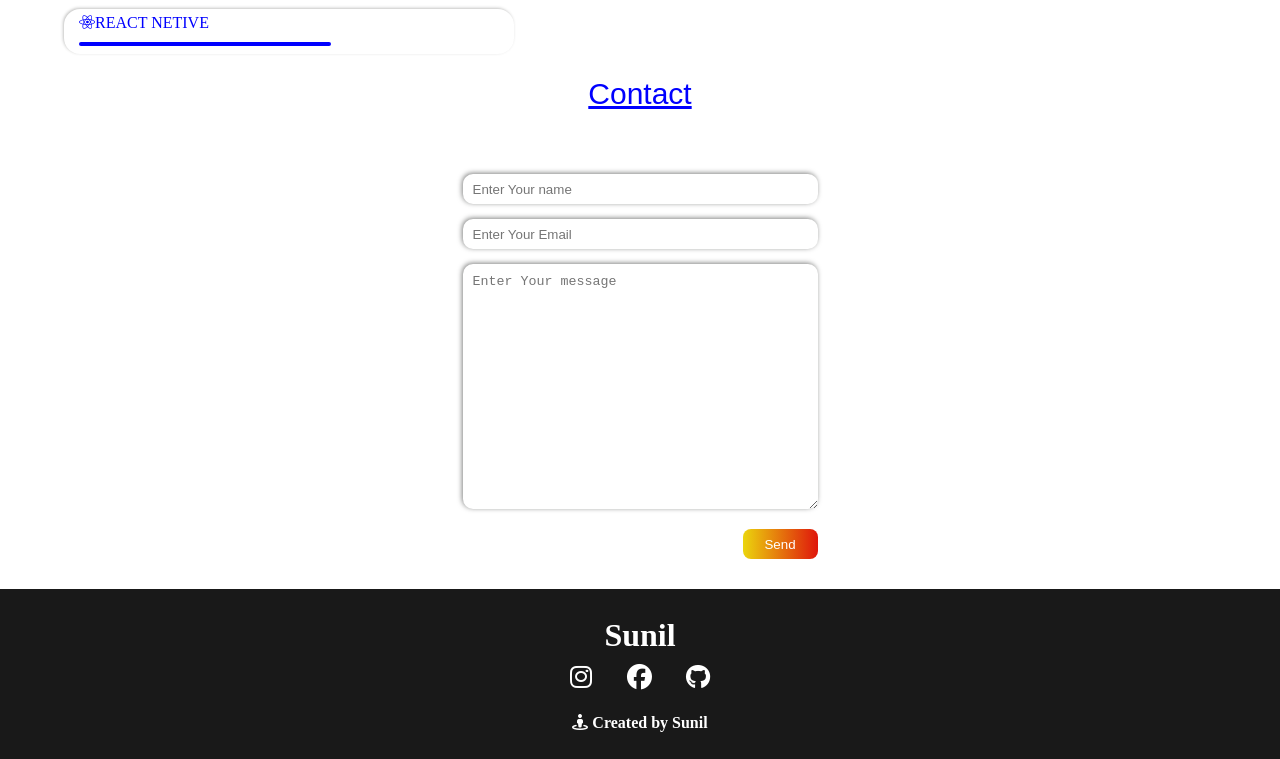
==== commit 66c4d103: "Add files via upload" ====
--- a/index.html
+++ b/index.html
@@ -9,8 +9,7 @@
 
 </head>
 <body>
-
-    <header>
+    <div class="header">
 
         <div class="name">SUNIL</div>
 
@@ -19,9 +18,18 @@
                 <div class="page"><a href="#about">About </a></div>
                 <div class="page"><a href="#skill">Skill </a></div>
            <div class="page"> <a href="#contact">contact </a></div>
+          
         </div>
-
-    </header>
+        <div class="bar"><i class="fa-solid fa-bars"></i></div>
+    </div>
+    <div class="slide">
+        <div class="cancle"><i style="color: white;" class="fa-solid fa-xmark"></i></div>
+            <div class="page"><a href="#home">Home</a></div>
+            <div class="page"><a href="#about">About </a></div>
+            <div class="page"><a href="#skill">Skill </a></div>
+       <div class="page"> <a href="#contact">contact </a></div>
+    
+    </div>
     <div class="whole">
             <div id="home" class="container">
         <div class="about"><p>Hii,<br>
@@ -29,12 +37,10 @@
             Software Developer</p>
             <a href="#contact"><button class=" btn">Contact</button></a>
             <div class="link">
-               <a href="https://www.instagram.com/attitude._boy_sunil/" style="z-index: 100;"><i class="fa-brands fa-instagram"></i></a>
-                <a href="https://www.facebook.com/share/1BesrRorLD/"><i class="fa-brands fa-facebook"></i></a>
-                <a href="https://github.com/Sunil-Pradhan04"><i class="fa-brands fa-github"></i></a>
-
-
-            </div>
+                <a href="https://www.instagram.com/attitude._boy_sunil/" ><i style="color: black;" class="fa-brands fa-instagram"></i></a>
+                 <a href="https://www.facebook.com/share/1BesrRorLD/"><i style="color: black;" class="fa-brands fa-facebook"></i></a>
+                 <a href="https://github.com/Sunil-Pradhan04"><i style="color: black;"  class="fa-brands fa-github"></i></a>
+             </div>
         </div>
         <div class="about">
             <div class="photo">
@@ -119,6 +125,6 @@
     </footer>
 
 
-    <src src="Self.js"></src>
+    <script src="Self.js"></script>
 </body>
 </html>
--- a/Self.css
+++ b/Self.css
@@ -8,6 +8,7 @@
 body{
     overflow-x: hidden;
     max-width: 100%;
+    /* background-color: blue; */
 }
 html{
     scroll-behavior: smooth;
@@ -16,8 +17,9 @@
     justify-content: center;
     align-items: center; */
     max-width: 100%;
-}
-header{
+    overflow-x: hidden;
+}
+.header{
     height: 50px;
     width: 100%;
     /* background-color: red; */
@@ -26,12 +28,48 @@
     pointer-events: auto;
     /* position: relative; */
     position:fixed;
-    background-color: white;
+    background-color:white;
     margin: 0px;
-    z-index: -1;
+    z-index: 1;
+}
+.slide{
+    height: 50vh;
+    width: 26vh;
+    background-color: rgb(28, 23, 23);
+    position:fixed;
+    right: 0;
+    top: 0vh;
+    z-index: 1;
+    border-radius: 5px;
+    display: none;
+    display: flex;
+    flex-direction: column;
+    animation: fadeIn 1s ease-in-out;
+
+
+}
+.cancle{
+    height: 30px;
+    width: 30px;
+    /* background-color: red; */
+    left: auto;
+    margin-left: 85%;
+    margin-top: 8px ;
+    font-size: 25px;
+    color: white;
+
+}
+.bar{
+    height: 30px;
+    width: 30px;
+    /* background-color: red; */
+    left: auto;
+    margin-left: 75%;
+    margin-top: 8px ;
+    font-size: 25px;
 }
 a{
-    z-index: 1;
+    /* z-index: 1; */
     color: black;
     text-decoration: none;
 }
@@ -47,7 +85,7 @@
     width: auto;
     text-align: center;
     border-top:5px;
-    margin-top: 5px;
+    margin-top: 10px;
     font-family: Impact, Haettenschweiler, 'Arial Narrow Bold', sans-serif;
     font-size: 18px;
     margin-left: 10%;
@@ -55,9 +93,11 @@
 .item{
     display: flex;
     margin-left: auto;
-    margin-right: 35%;
+    /* margin-right: 35%; */
     margin-top: 10px;
     pointer-events: auto;
+    right: 0;
+    margin-left: 45%;
 
 }
 .page{
@@ -78,7 +118,7 @@
     flex-direction: row;
     align-items: center;
     justify-content: center;
-    height: 75vh;
+    height: auto;
     width: 90%;
     /* margin-left: 5%; */
     /* background-color: #e1b0b0; */
@@ -129,7 +169,7 @@
     margin-top: 15px;
 }
 .about{
-    height: 100vh;
+    height: 80vh;
     width: 70vh;
     /* background-color: red; */
     /* text-align: center; */
@@ -141,11 +181,12 @@
     font-family: Impact, Haettenschweiler, 'Arial Narrow Bold', sans-serif;
     font-size: 25px;
     padding-left: 150px;
-    padding-top: 35%;
+    padding-top: 15%;
     letter-spacing: 3px;
     animation: fadeIn 1s ease-in-out;
     position: relative;
     margin-top: 20PX;
+    /* justify-content: center; */
 }
 .btn{
     width: 100px;
@@ -333,10 +374,22 @@
     .container{
         justify-content: center;
         width: 100%;
-        margin-top: 25px;
+        margin-top: 50px;
     margin-bottom: 30px;
     }
     .name{
         margin-left: 4%;
     }
+    .page{
+        color: white;
+        margin-top: 20px;
+        left: 0;
+        margin-left: 20px;
+        text-align: left;
+        margin-bottom: 10px;
+        height: 20px;
+    }
+    a{
+        color: white;
+    }
 }
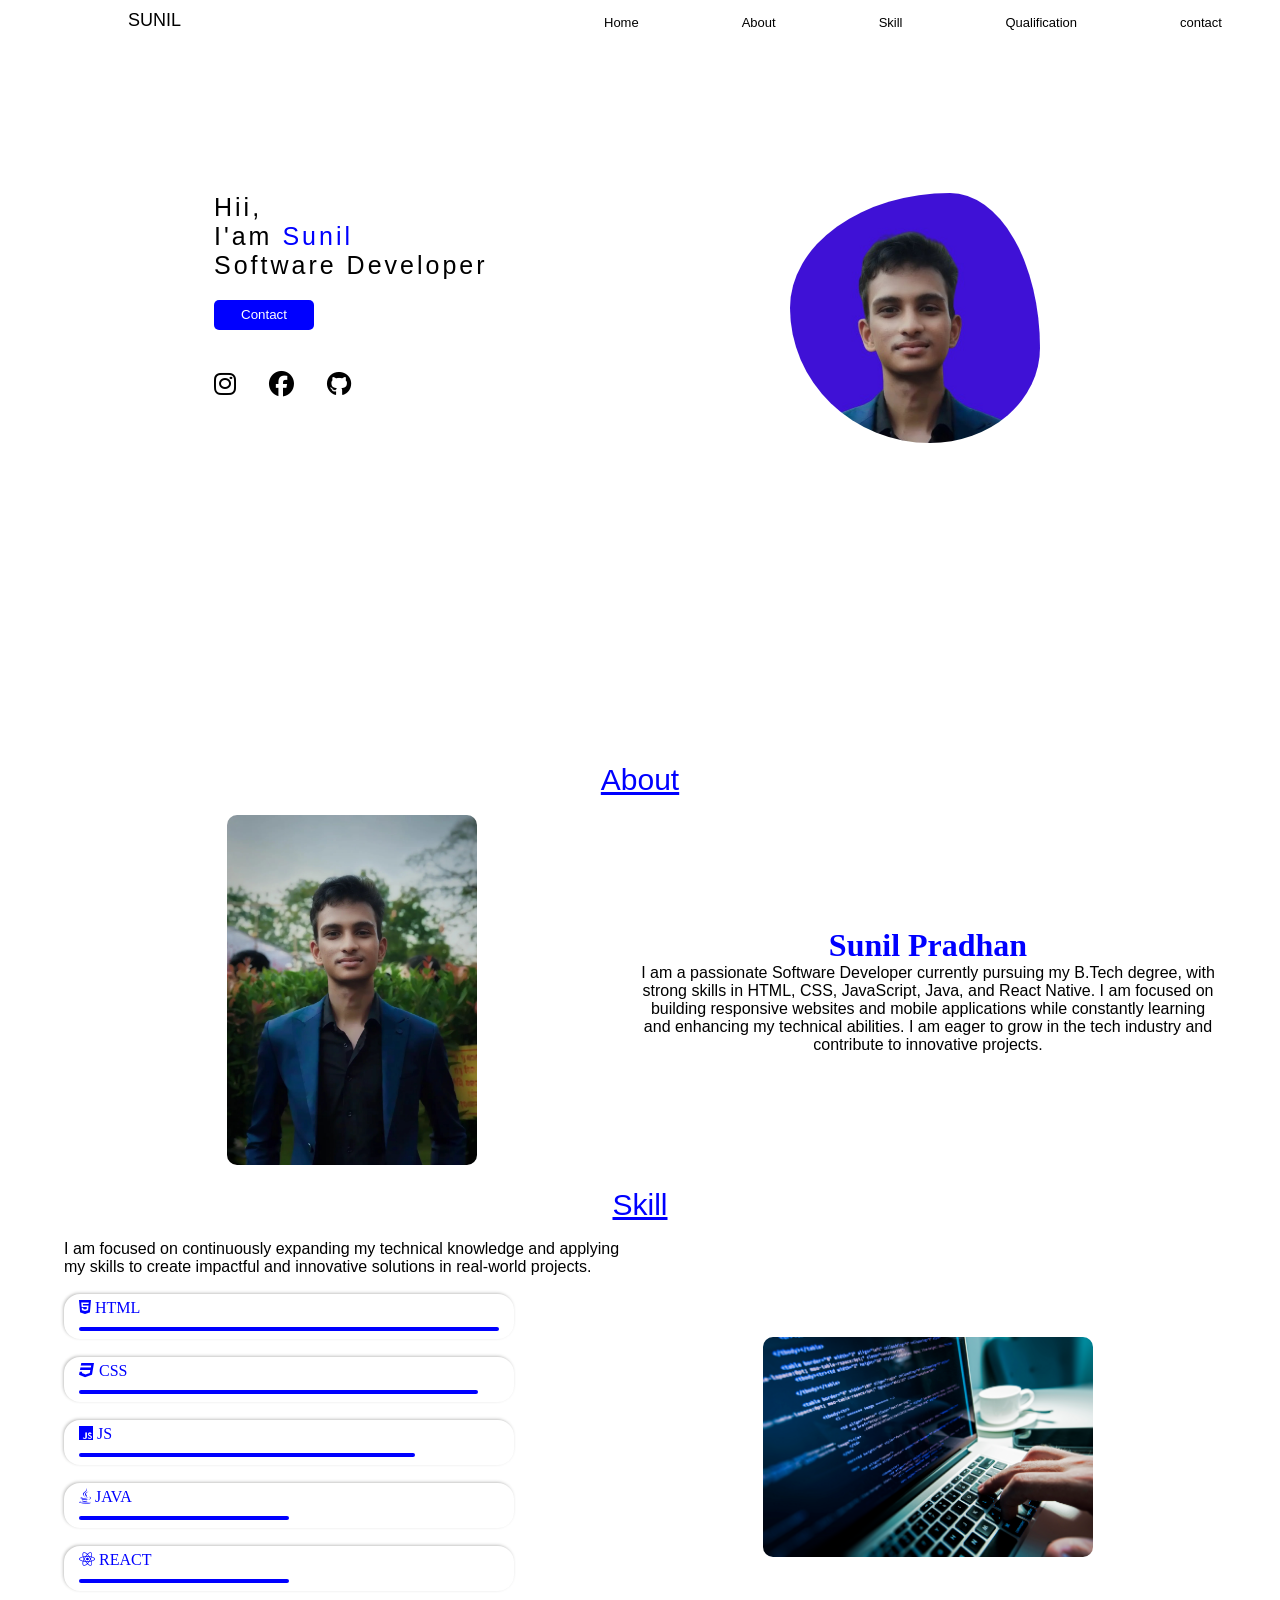
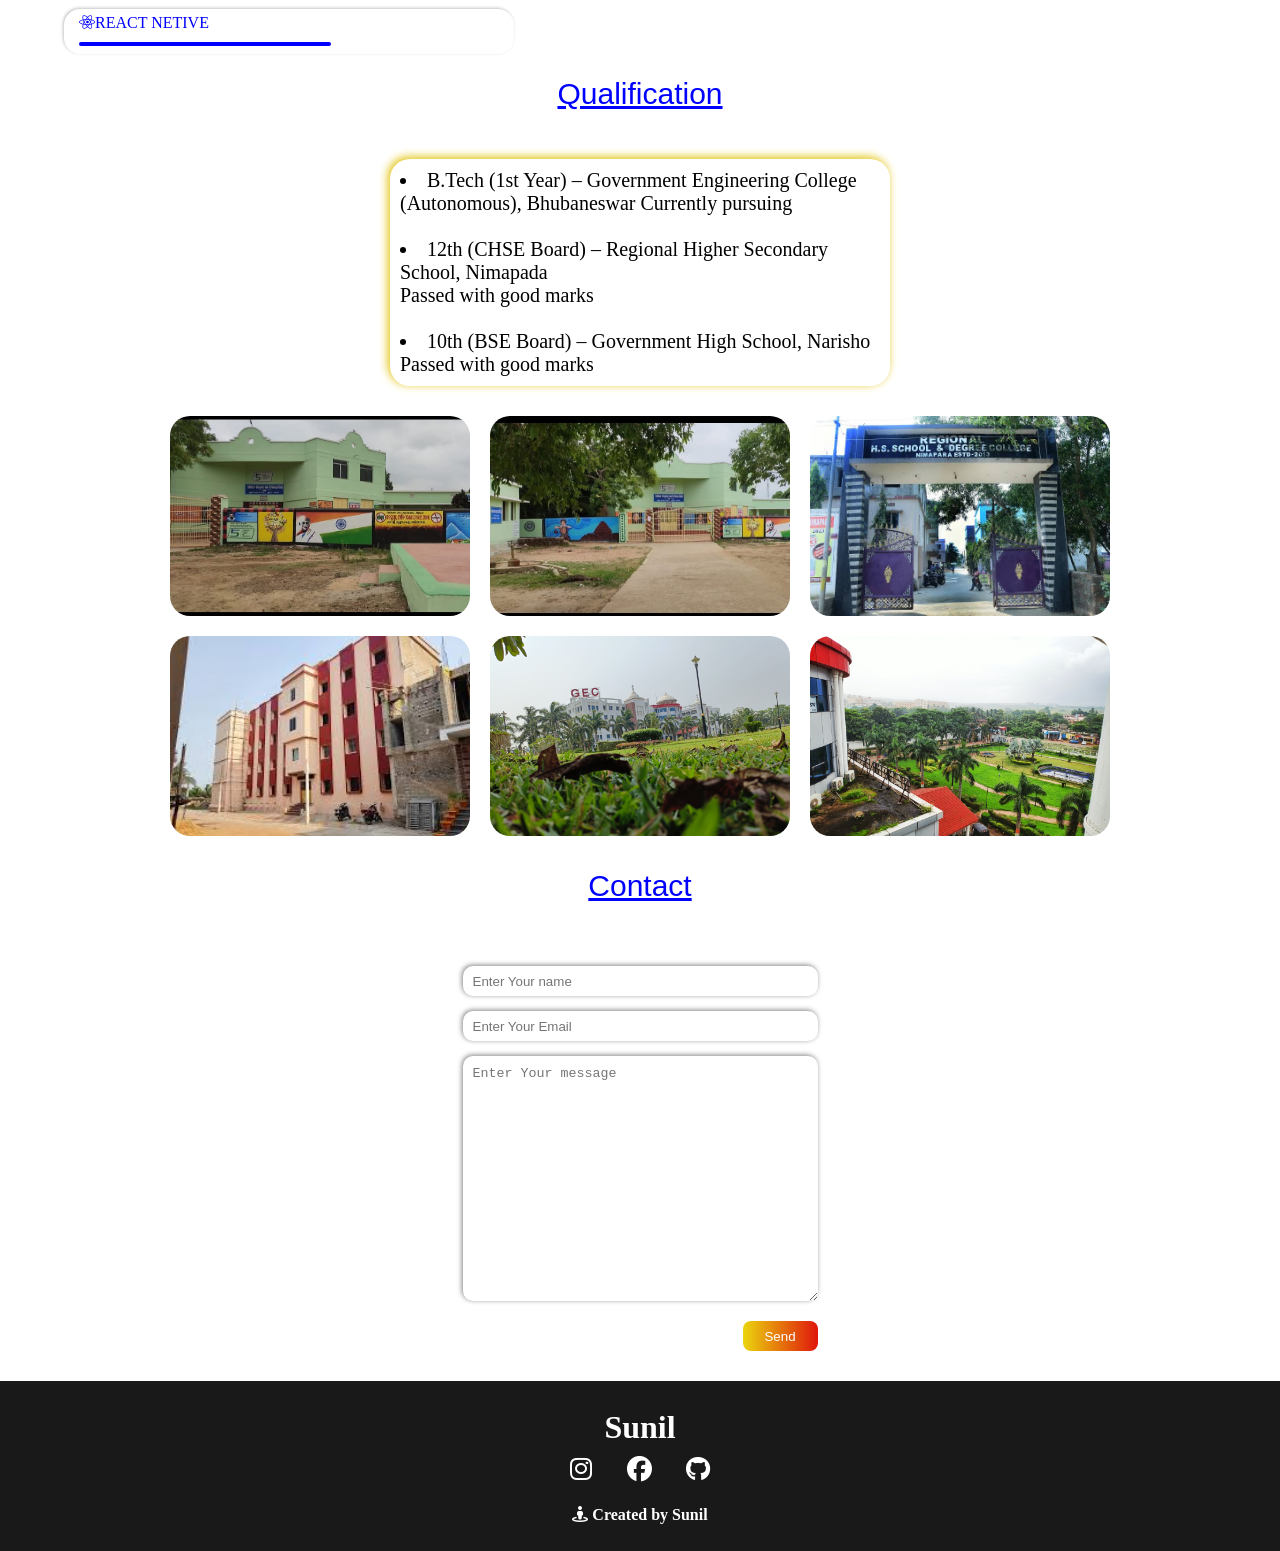
==== commit f6dc81a7: "Add files via upload" ====
--- a/index.html
+++ b/index.html
@@ -17,6 +17,8 @@
                 <div class="page"><a href="#home">Home</a></div>
                 <div class="page"><a href="#about">About </a></div>
                 <div class="page"><a href="#skill">Skill </a></div>
+                <div class="page"><a href="#Qualification">Qualification</a></div>
+
            <div class="page"> <a href="#contact">contact </a></div>
           
         </div>
@@ -27,6 +29,7 @@
             <div class="page"><a href="#home">Home</a></div>
             <div class="page"><a href="#about">About </a></div>
             <div class="page"><a href="#skill">Skill </a></div>
+            <div class="page"><a href="#Qualification">Qualification</a></div>
        <div class="page"> <a href="#contact">contact </a></div>
     
     </div>
@@ -101,6 +104,39 @@
         </div>
 
     </div>
+    <div class="head">Qualification</div>
+    <div id="Qualification" class="container" style="justify-content: center; display: inline; height: auto; margin-top: 10px;">
+        <div class="qText">
+            <div class="TEXT">
+           <li> B.Tech (1st Year) – Government Engineering College (Autonomous), Bhubaneswar
+            Currently pursuing<br><br></li>
+            
+            <li>12th (CHSE Board) – Regional Higher Secondary School, Nimapada
+            <br>Passed with good marks<br><br></li>
+            
+            <li>10th (BSE Board) – Government High School, Narisho
+            <br>Passed with good marks</li>
+            </div>            
+        </div>
+            <div class="qPhoto">
+                <div class="P1" style="background-image: url(WhatsApp\ Image\ 2025-04-29\ at\ 20.43.52_4fea2fde.jpg);">
+                </div>
+                <div class="P1" style="background-image: url(WhatsApp\ Image\ 2025-04-29\ at\ 20.43.53_01e6a179.jpg);">
+                </div>
+                <div class="P1" style="background-image: url(WhatsApp\ Image\ 2025-04-29\ at\ 20.46.52_9f4bcd87.jpg);">
+                </div>
+                <div class="P1" style="background-image: url(WhatsApp\ Image\ 2025-04-29\ at\ 20.46.53_d94de04c.jpg);">
+                </div>
+                <div class="P1" style="background-image: url(WhatsApp\ Image\ 2025-04-30\ at\ 09.22.56_cd5a92a7.jpg);">
+                </div>
+                <div class="P1" style="background-image: url(WhatsApp\ Image\ 2025-04-30\ at\ 09.23.00_6b58f8f7.jpg);">
+                </div>
+
+            </div>
+
+
+    </div>
+
     <div class="head">Contact</div>
     <div id = "contact" class="container1">
         <form action="https://api.web3forms.com/submit" method="POST" class="contact">
--- a/Self.css
+++ b/Self.css
@@ -45,6 +45,7 @@
     display: flex;
     flex-direction: column;
     animation: fadeIn 1s ease-in-out;
+    display: none;
 
 
 }
@@ -97,7 +98,7 @@
     margin-top: 10px;
     pointer-events: auto;
     right: 0;
-    margin-left: 45%;
+    margin-left: 25%;
 
 }
 .page{
@@ -300,6 +301,51 @@
     background-size: cover;
     border-radius: 10px;
 }
+.qText{
+    height: auto;
+    width: 100%;
+    /* background-color: red; */
+    display: flex;
+    justify-content: center;
+    align-items: center;
+    margin-top: 20px;
+    margin-bottom: 20px;
+}
+.TEXT{
+    height: auto;
+    width: 500px;
+    font-size: 20px;
+    box-shadow: -2px -2px 10px rgb(225, 193, 8);
+    padding: 10px;
+    border-radius: 20px;
+}
+.qPhoto{
+    height: auto;
+    width: 100%;
+    /* background-color: red; */
+    display: flex;
+    flex-direction: row;
+    align-items: center;
+    justify-content: center;
+    flex-wrap: wrap;
+}
+.P1{
+    height: 200px;
+    width: 300px;
+    background-color: blue;
+    margin: 10px;
+    display: flex;
+    flex-direction: row;
+    justify-content: space-between;
+    background-size: cover;
+    border-radius: 20px;
+}
+.p1{
+    height: 100%;
+    width: 33vh;
+    background-color: green;
+    background-size: cover;
+}
 .item1{
     height: 45px;
     width: 450px;
@@ -392,4 +438,11 @@
     a{
         color: white;
     }
+    .P1{
+        height: 100px;
+        width: 150px;
+    }
+    .TEXT{
+        width: 80%;
+    }
 }
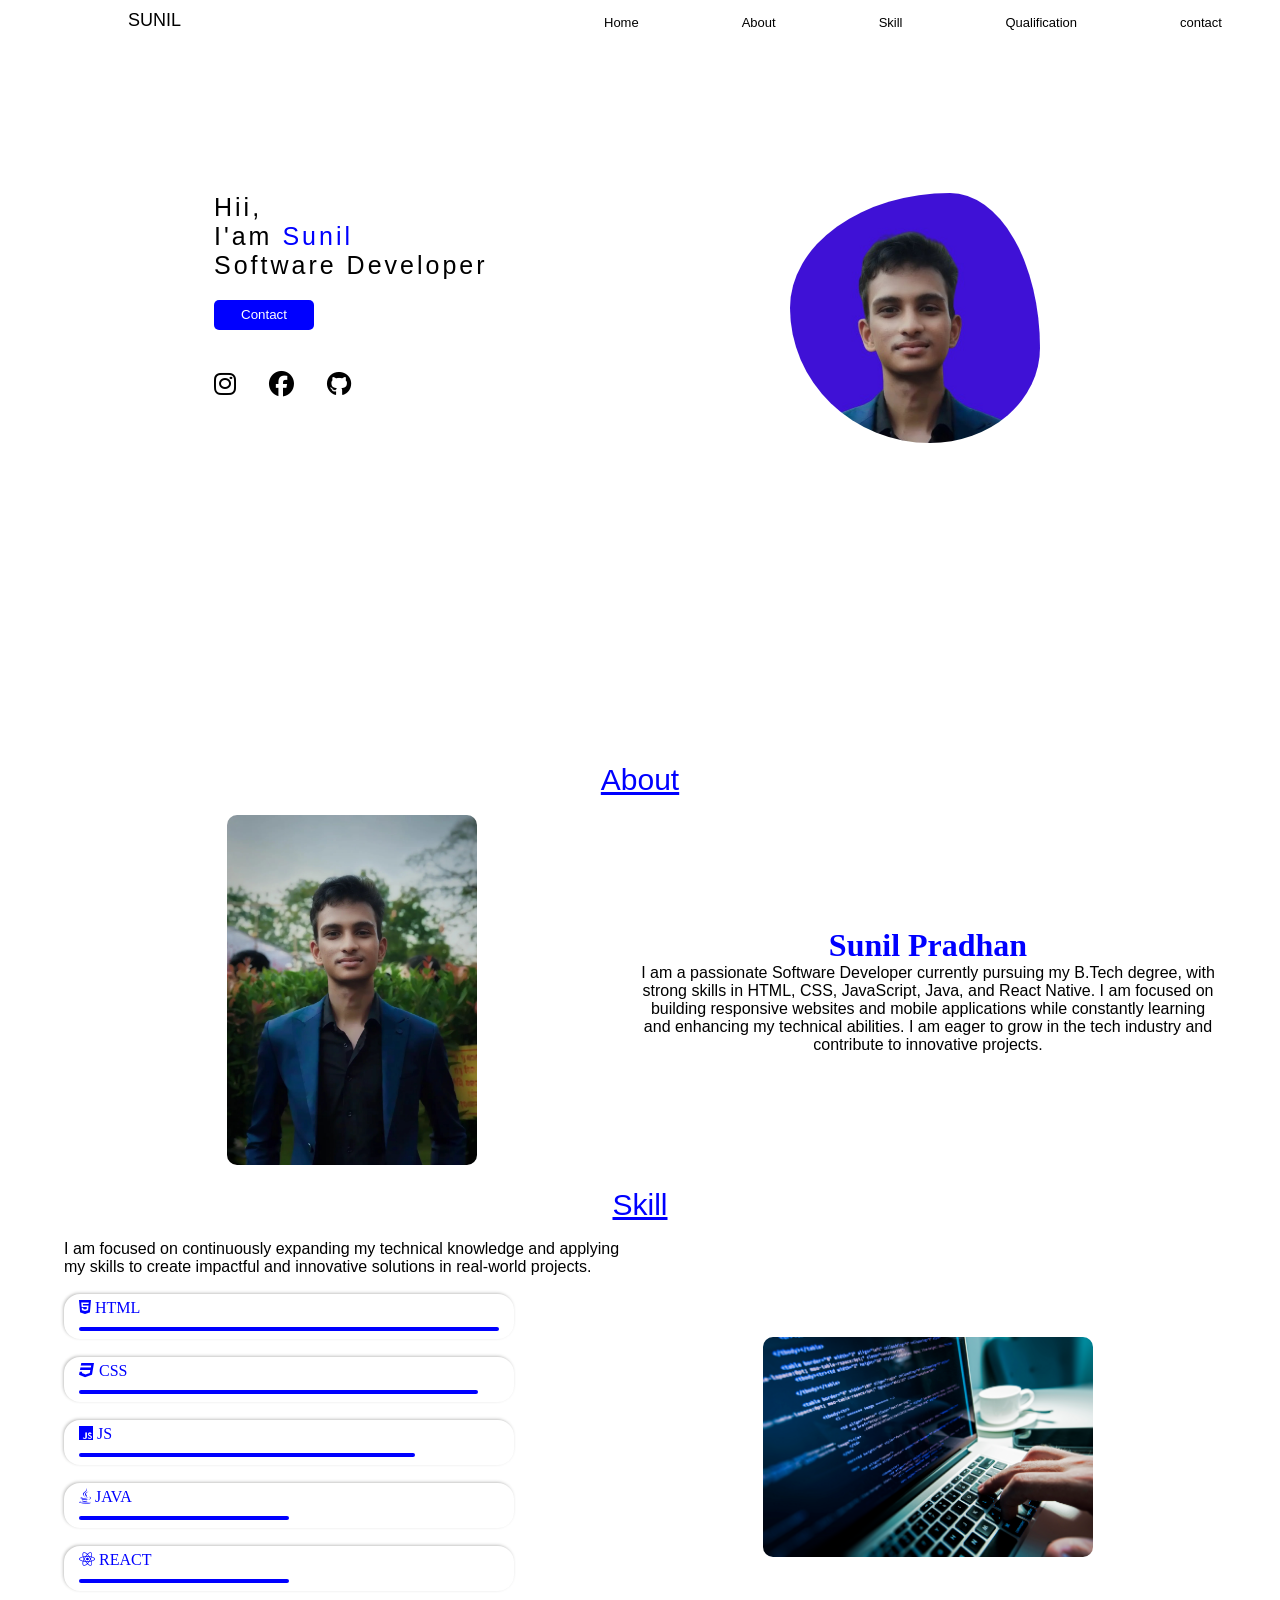
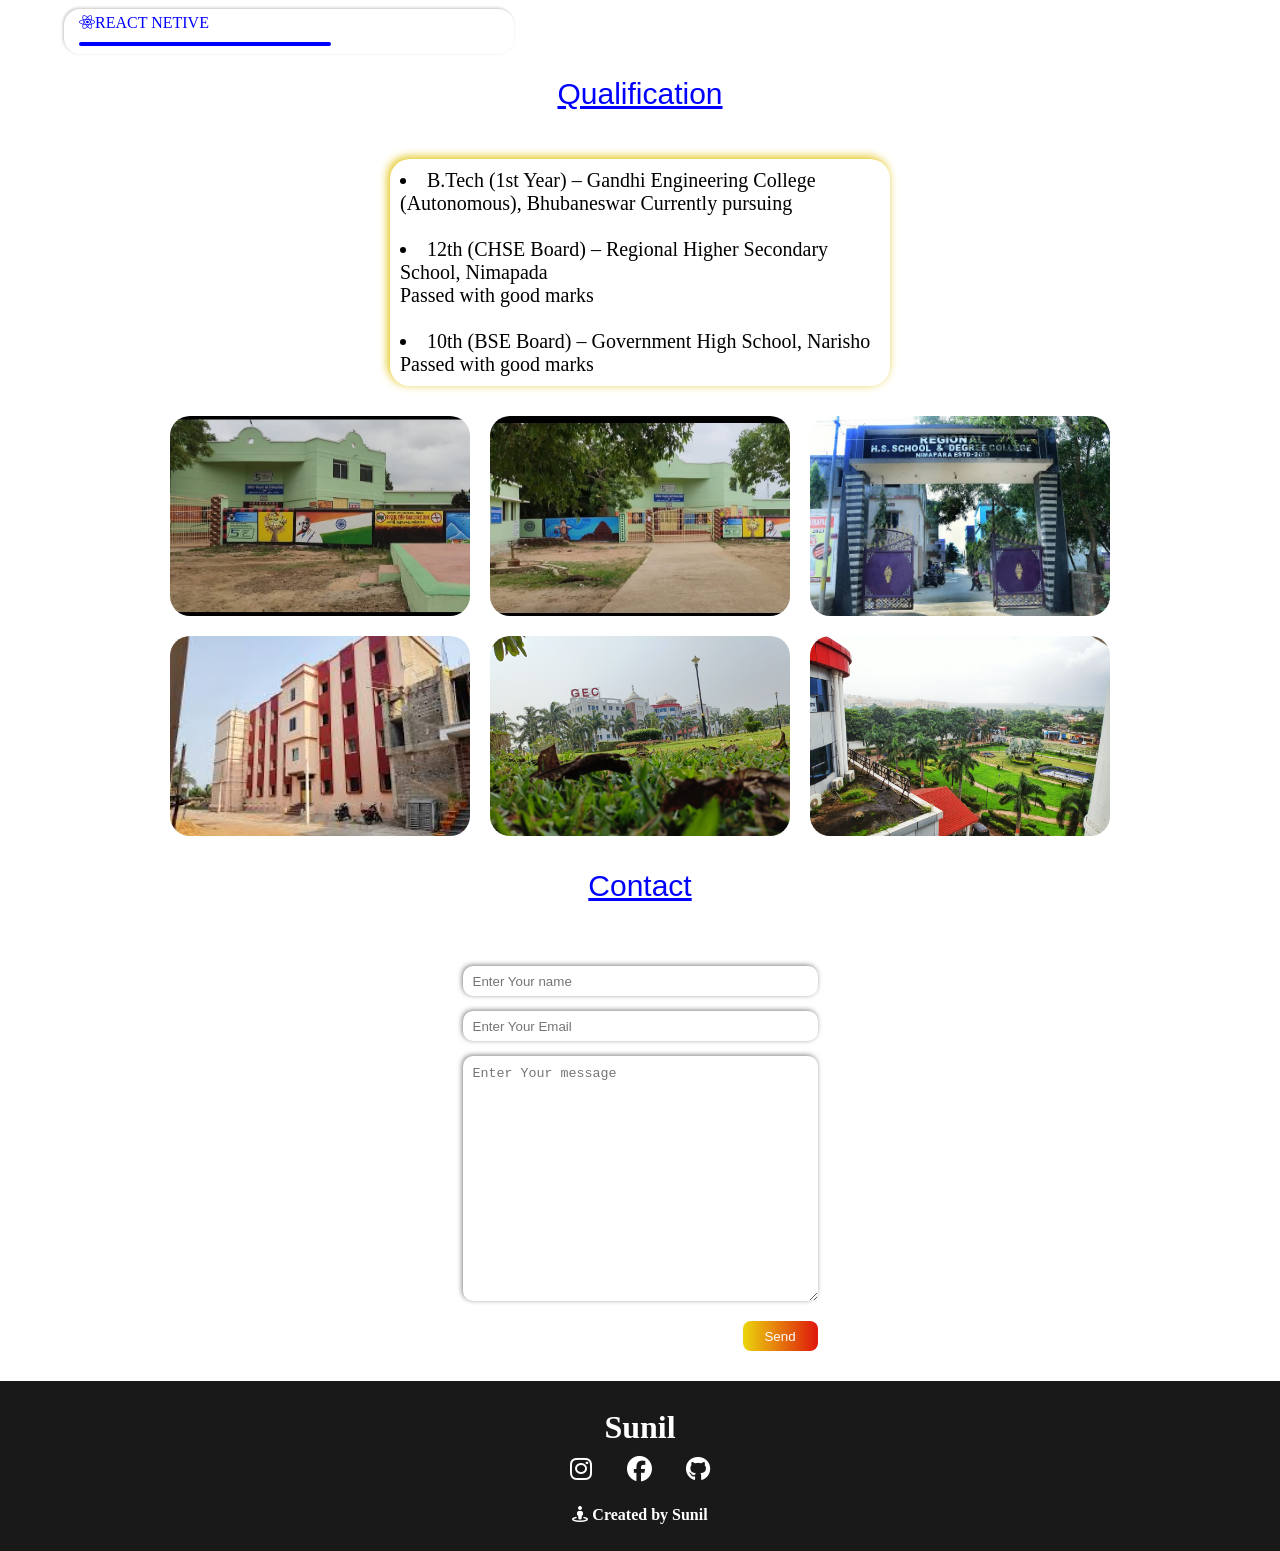
==== commit fa6cf8c9: "Update index.html" ====
--- a/index.html
+++ b/index.html
@@ -108,7 +108,7 @@
     <div id="Qualification" class="container" style="justify-content: center; display: inline; height: auto; margin-top: 10px;">
         <div class="qText">
             <div class="TEXT">
-           <li> B.Tech (1st Year) – Government Engineering College (Autonomous), Bhubaneswar
+           <li> B.Tech (1st Year) – Gandhi Engineering College (Autonomous), Bhubaneswar
             Currently pursuing<br><br></li>
             
             <li>12th (CHSE Board) – Regional Higher Secondary School, Nimapada
@@ -163,4 +163,4 @@
 
     <script src="Self.js"></script>
 </body>
-</html>+</html>
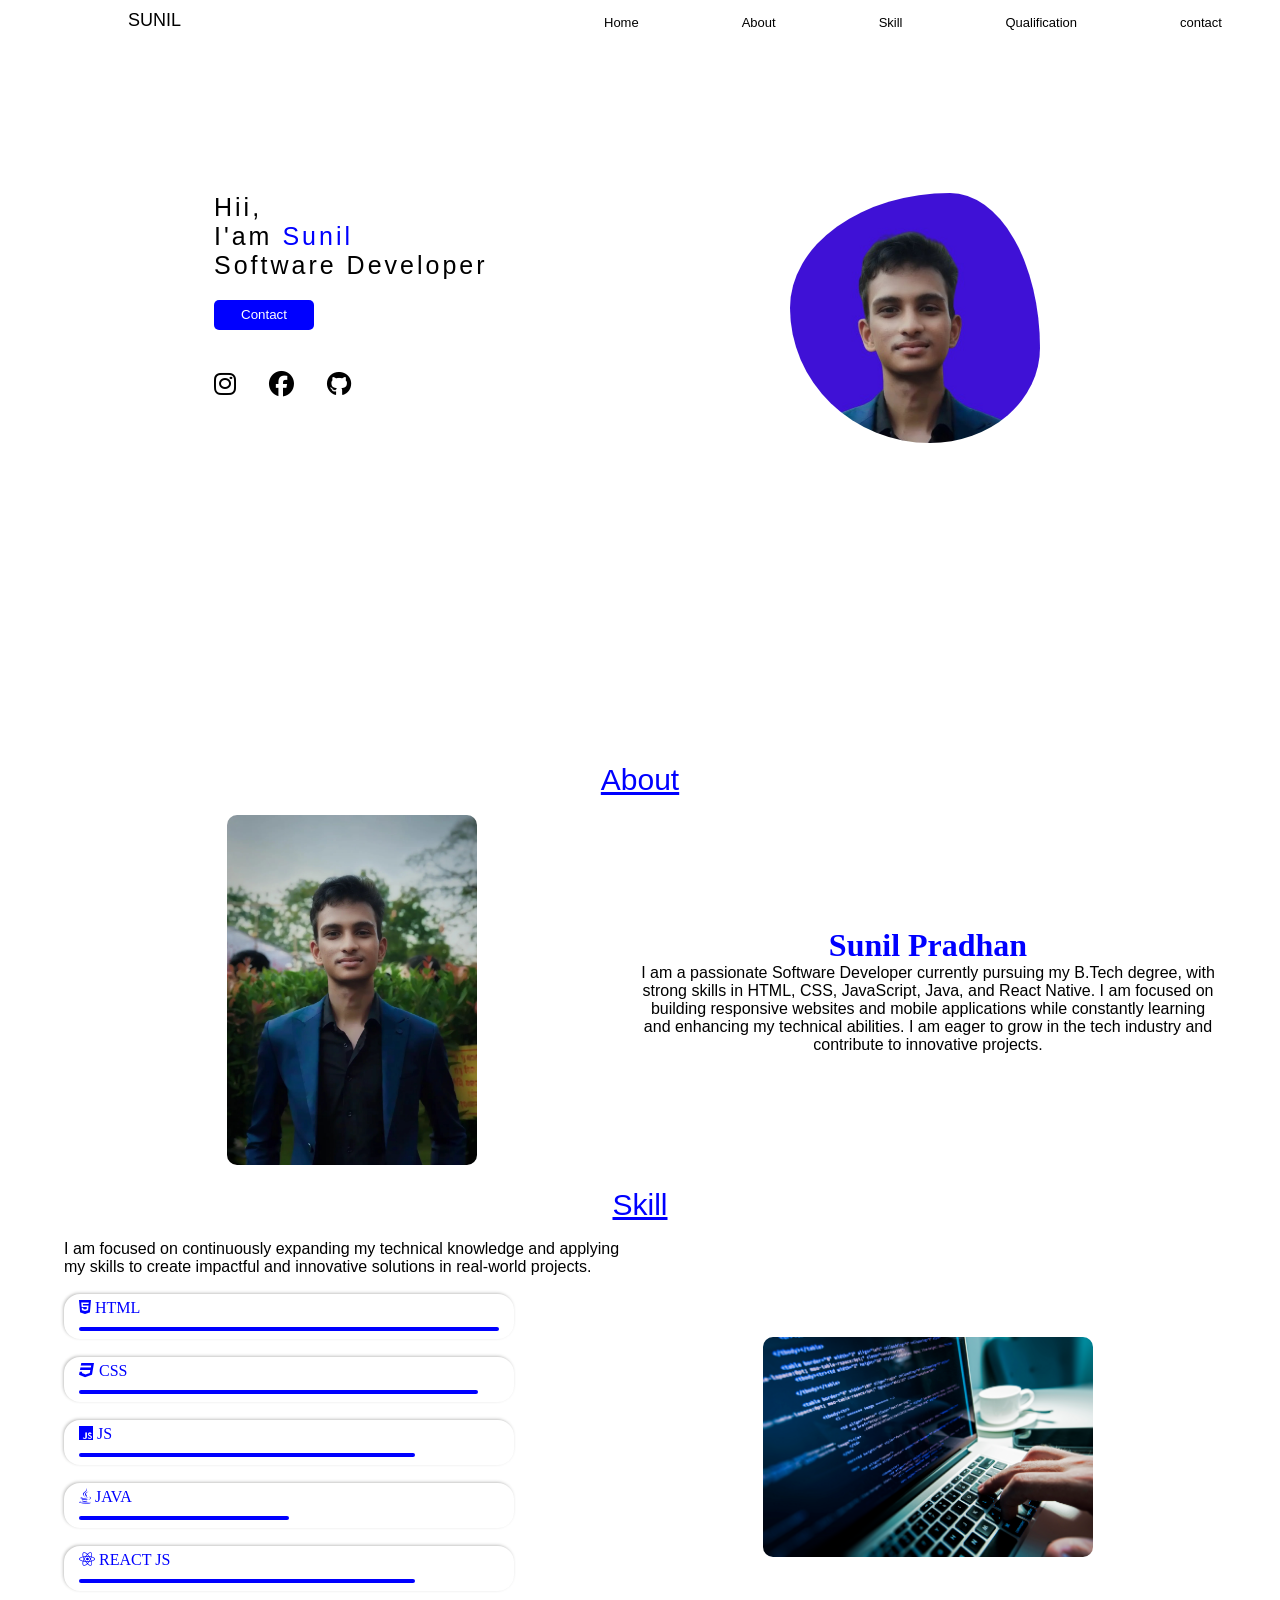
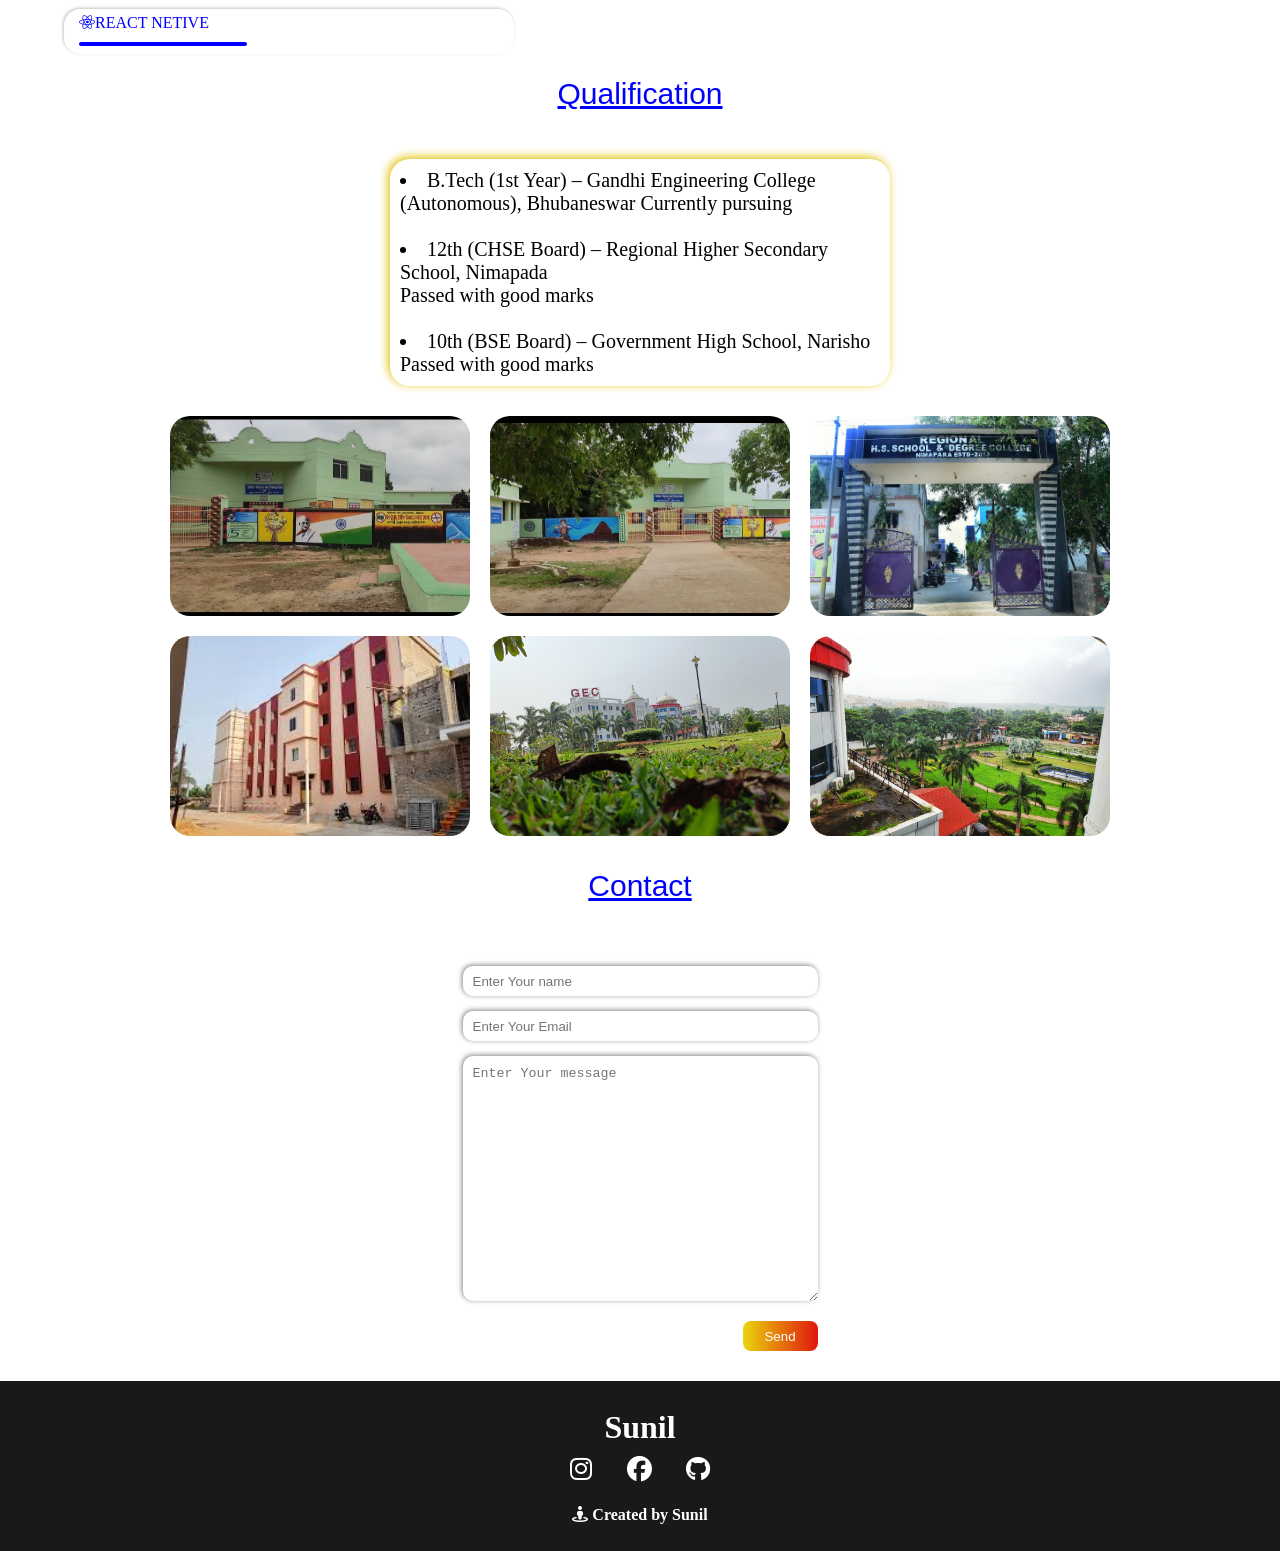
==== commit 87253aaa: "Update index.html" ====
--- a/index.html
+++ b/index.html
@@ -88,13 +88,13 @@
 
             </div>
             <div class="item1">
-                <div class="name1"><i class="fa-brands fa-react"></i> REACT</div>
-                <div class="lebel" style="width: 50%;"></div>
+                <div class="name1"><i class="fa-brands fa-react"></i> REACT JS</div>
+                <div class="lebel" style="width: 80%;"></div>
 
             </div>
             <div class="item1">
                 <div class="name1"><i class="fa-brands fa-react"></i>REACT NETIVE</div>
-                <div class="lebel" style="width: 60%;"></div>
+                <div class="lebel" style="width: 40%;"></div>
 
             </div>
 
